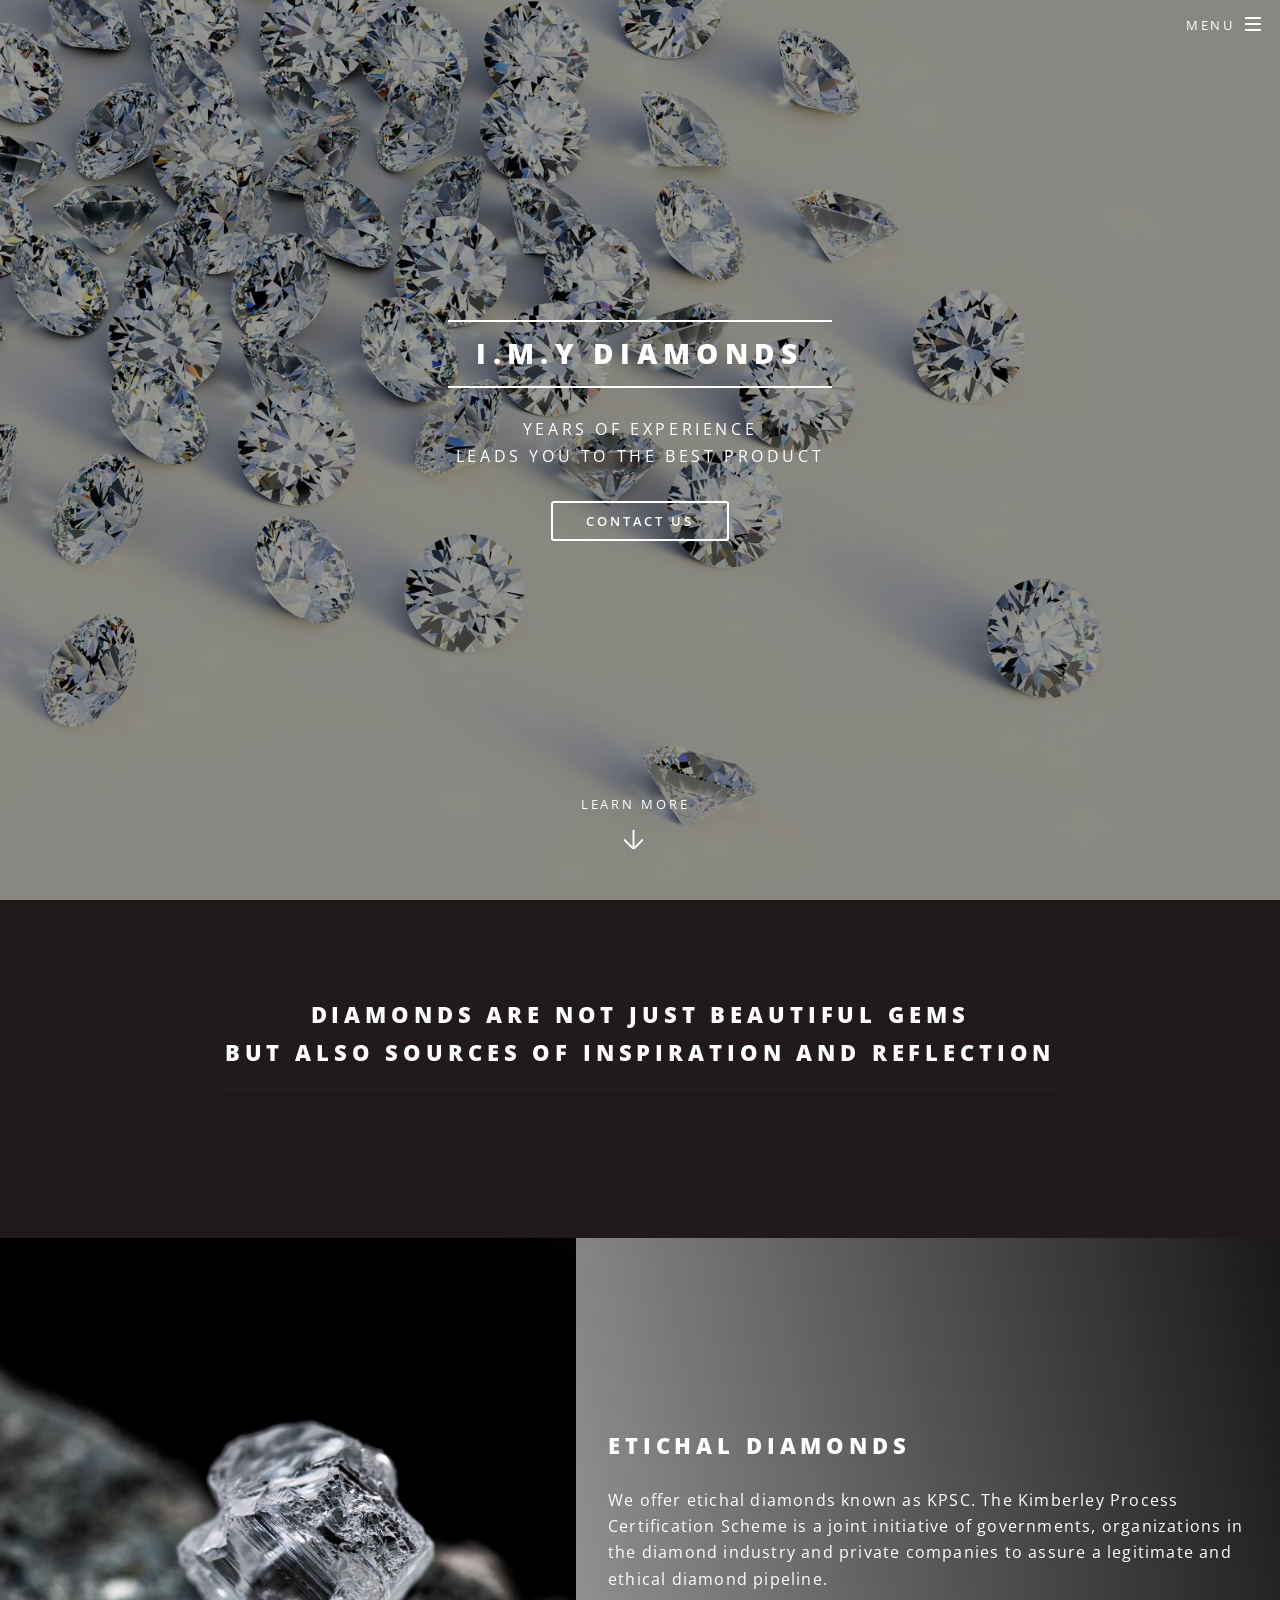
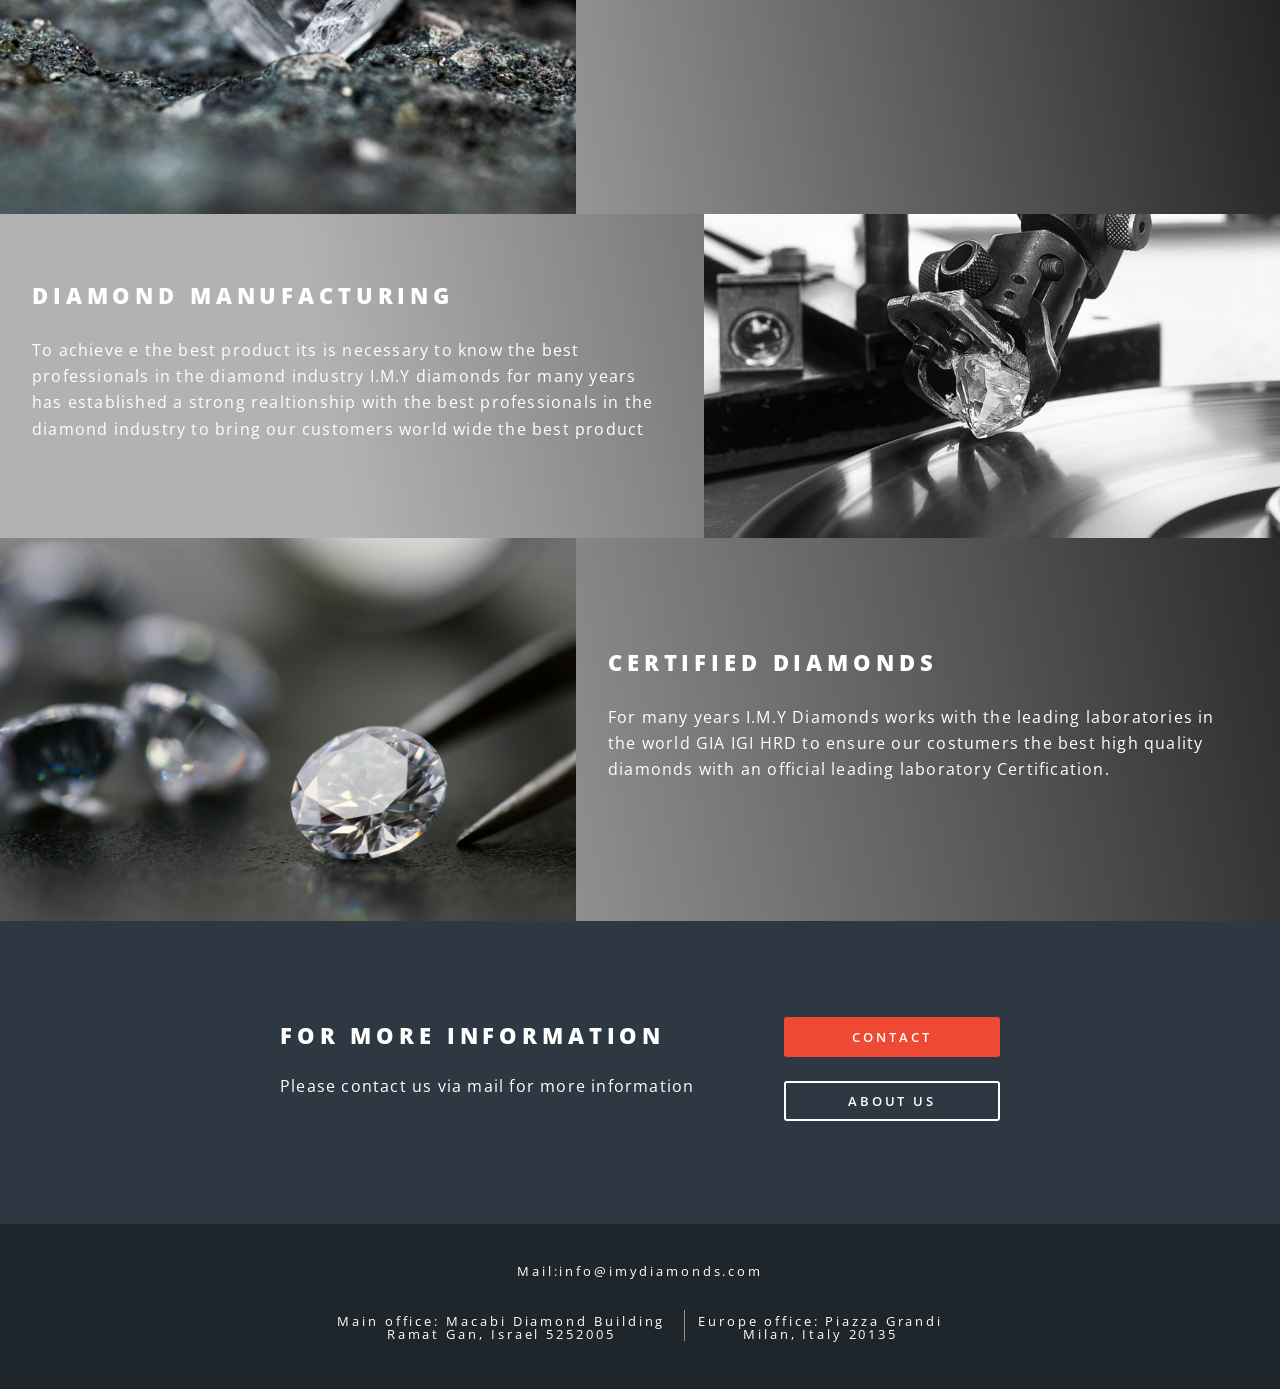
==== index.html @ 027ea35d "Initial site" ====
<!DOCTYPE HTML>
<!--
	Spectral by HTML5 UP
	html5up.net | @ajlkn
	Free for personal and commercial use under the CCA 3.0 license (html5up.net/license)
-->
<html>
	<head>
		<title>Spectral by HTML5 UP</title>
		<meta charset="utf-8" />
		<meta name="viewport" content="width=device-width, initial-scale=1, user-scalable=no" />
		<link rel="stylesheet" href="assets/css/main.css" />
		<noscript><link rel="stylesheet" href="assets/css/noscript.css" /></noscript>
	</head>
	<body class="landing is-preload">

		<!-- Page Wrapper -->
			<div id="page-wrapper">

				<!-- Header -->
					<header id="header" class="alt">
						<h1><a href="index.html"></a></h1>
						<nav id="nav">
							<ul>
								<li class="special">
									<a href="#menu" class="menuToggle"><span>Menu</span></a>
									<div id="menu">
										<ul>
											<li><a href="index.html">Home</a></li>
											<li><a href="about.html">About us</a></li>
											<li><a href="education.html">4c education</a></li>
											<li><a href="italian.html">Italian</a></li>
											<li><a href="mailto:info@imydiamonds.com">Contac Us</a></li>
											
										</ul>
									</div>
								</li>
							</ul>
						</nav>
					</header>

				<!-- Banner -->
					<section id="banner">
						<div class="inner">
							<h2>I.M.Y DIAMONDS</h2>
							<p>YEARS OF experience <br />
							LEADS YOU TO THE BEST PRODUCT<br />
							
							<ul class="actions special">
								<li><a href="mailto:info@imydiamonds.com" class="button ">CONTACT US</a></li>
							</ul>
						</div>
						<a href="#one" class="more scrolly">Learn More</a>
					</section>

				<!-- One -->
					 <section id="one" class="wrapper style1 special">
						<div class="inner">
							<header class="major">
								<h2>
									Diamonds are not just beautiful gems<br/> but also sources of inspiration and reflection</h2>
								
							</header>
							
						</div>
					</section> 

				<!-- Two -->
					<section id="two" class="wrapper alt style2">
						<section class="spotlight">
							<div class="image"><img src="images/ruogh-diamond-2.jpeg" alt="" /></div><div class="content">
								<h2>Etichal Diamonds</h2>
								
								<p>We offer etichal diamonds known as KPSC. The Kimberley Process Certification Scheme is a joint initiative of governments, organizations in the diamond industry and private companies to assure a legitimate and ethical diamond pipeline.
								</p>
							</div>
						</section>
						<section class="spotlight">
							<div class="image"><img src="images/diamond-polish-2.webp" alt="" /></div><div class="content">
								<h2>Diamond Manufacturing</h2>
								
								<p>To achieve e the best product
									its is necessary  to know the best professionals in the diamond industry 
									I.M.Y diamonds for many years has established a strong realtionship
									with the best professionals  in the diamond industry to bring our customers world wide the best product</p>
							</div>
						</section>
						<section class="spotlight">
							<div class="image"><img src="images/Diamond.jpg" alt="" /></div><div class="content">
								<h2> Certified Diamonds	</h2>
								
								<p>For many years I.M.Y Diamonds works with the leading laboratories in the world  GIA  IGI   HRD to ensure our costumers the best high quality diamonds with an official leading laboratory Certification. </p>
							</div>
						</section>
					</section>

				<!-- Three -->
					<!-- <section id="three" class="wrapper style3 special">
						<div class="inner">
							<header class="major">
								<h2>Accumsan mus tortor nunc aliquet</h2>
								<p>Aliquam ut ex ut augue consectetur interdum. Donec amet imperdiet eleifend<br />
								fringilla tincidunt. Nullam dui leo Aenean mi ligula, rhoncus ullamcorper.</p>
							</header>
							<ul class="features">
								<li class="icon fa-paper-plane">
									<h3>Arcu accumsan</h3>
									<p>Augue consectetur sed interdum imperdiet et ipsum. Mauris lorem tincidunt nullam amet leo Aenean ligula consequat consequat.</p>
								</li>
								<li class="icon solid fa-laptop">
									<h3>Ac Augue Eget</h3>
									<p>Augue consectetur sed interdum imperdiet et ipsum. Mauris lorem tincidunt nullam amet leo Aenean ligula consequat consequat.</p>
								</li>
								<li class="icon solid fa-code">
									<h3>Mus Scelerisque</h3>
									<p>Augue consectetur sed interdum imperdiet et ipsum. Mauris lorem tincidunt nullam amet leo Aenean ligula consequat consequat.</p>
								</li>
								<li class="icon solid fa-headphones-alt">
									<h3>Mauris Imperdiet</h3>
									<p>Augue consectetur sed interdum imperdiet et ipsum. Mauris lorem tincidunt nullam amet leo Aenean ligula consequat consequat.</p>
								</li>
								<li class="icon fa-heart">
									<h3>Aenean Primis</h3>
									<p>Augue consectetur sed interdum imperdiet et ipsum. Mauris lorem tincidunt nullam amet leo Aenean ligula consequat consequat.</p>
								</li>
								<li class="icon fa-flag">
									<h3>Tortor Ut</h3>
									<p>Augue consectetur sed interdum imperdiet et ipsum. Mauris lorem tincidunt nullam amet leo Aenean ligula consequat consequat.</p>
								</li>
							</ul>
						</div>
					</section>  -->

				<!-- CTA -->
					<section id="cta" class="wrapper style4">
						<div class="inner">
							<header>
								<h2>For more information</h2>
								<p>Please contact us via mail for more information</p>
							</header>
							<ul class="actions stacked">
								<li><a href="mailto:info@imydiamonds.com" class="button fit primary">CONTACT</a></li>
								<li><a href="about.html" class="button fit">about us</a></li>
							</ul>
						</div>
					</section>

				<!-- Footer -->
				<footer id="footer">
					<!-- <ul class="icons">
						<li><a href="#" class="icon brands fa-twitter"><span class="label">Twitter</span></a></li>
						<li><a href="#" class="icon brands fa-facebook-f"><span class="label">Facebook</span></a></li>
						<li><a href="#" class="icon brands fa-instagram"><span class="label">Instagram</span></a></li>
						<li><a href="#" class="icon brands fa-dribbble"><span class="label">Dribbble</span></a></li> -->
						<!-- <li style="list-style-type: none;"><a href="mailto:info@imydiamonds.com" class="icon solid fa-envelope"><span class="label">Email</span></a></li>
					</ul> -->
					<ul class="copyright" style="margin-top:2px;">
						<li style="list-style-type: none; font-size:small; color: #ffffff; text-transform: none;">Mail:info@imydiamonds.com</li>
					</ul>
					<ul class="copyright">
						<li style="list-style-type: none; font-size:small; color: #ffffff; text-transform: none;letter-spacing: 0.225em; "  >
							Main office: Macabi Diamond Building <br> Ramat Gan, Israel 5252005
						</li>

					
					
						<li style="list-style-type: none; padding-top:5px ; font-size: small;color: #ffffff; text-transform: none; " >
							Europe office: Piazza Grandi <br> Milan, Italy 20135
						</li>

						
					</ul>
				</footer>

			</div>

		<!-- Scripts -->
			<script src="assets/js/jquery.min.js"></script>
			<script src="assets/js/jquery.scrollex.min.js"></script>
			<script src="assets/js/jquery.scrolly.min.js"></script>
			<script src="assets/js/browser.min.js"></script>
			<script src="assets/js/breakpoints.min.js"></script>
			<script src="assets/js/util.js"></script>
			<script src="assets/js/main.js"></script>

	</body>
</html>
---- assets/css/main.css ----
@import url(fontawesome-all.min.css);
@import url("https://fonts.googleapis.com/css?family=Open+Sans:400,400italic,600,600italic,800,800italic");

/*
	Spectral by HTML5 UP
	html5up.net | @ajlkn
	Free for personal and commercial use under the CCA 3.0 license (html5up.net/license)
*/

html, body, div, span, applet, object,
iframe, h1, h2, h3, h4, h5, h6, p, blockquote,
pre, a, abbr, acronym, address, big, cite,
code, del, dfn, em, img, ins, kbd, q, s, samp,
small, strike, strong, sub, sup, tt, var, b,
u, i, center, dl, dt, dd, ol, ul, li, fieldset,
form, label, legend, table, caption, tbody,
tfoot, thead, tr, th, td, article, aside,
canvas, details, embed, figure, figcaption,
footer, header, hgroup, menu, nav, output, ruby,
section, summary, time, mark, audio, video {
	margin: 0;
	padding: 0;
	border: 0;
	font-size: 100%;
	font: inherit;
	vertical-align: baseline;}

article, aside, details, figcaption, figure,
footer, header, hgroup, menu, nav, section {
	display: block;}

body {
	line-height: 1;
}

ol, ul {
	list-style: none;
}

blockquote, q {
	quotes: none;
}

	blockquote:before, blockquote:after, q:before, q:after {
		content: '';
		content: none;
	}

table {
	border-collapse: collapse;
	border-spacing: 0;
}

body {
	-webkit-text-size-adjust: none;
}

mark {
	background-color: transparent;
	color: inherit;
}

input::-moz-focus-inner {
	border: 0;
	padding: 0;
}

input, select, textarea {
	-moz-appearance: none;
	-webkit-appearance: none;
	-ms-appearance: none;
	appearance: none;
}

/* Basic */

	@-ms-viewport {
		width: device-width;
	}

	html {
		box-sizing: border-box;
	}

	*, *:before, *:after {
		box-sizing: inherit;
	}

	body {
		background: #2e3842;
	}

		body.is-preload *, body.is-preload *:before, body.is-preload *:after {
			-moz-animation: none !important;
			-webkit-animation: none !important;
			-ms-animation: none !important;
			animation: none !important;
			-moz-transition: none !important;
			-webkit-transition: none !important;
			-ms-transition: none !important;
			transition: none !important;
		}

	body, input, select, textarea {
		color: #fff;
		font-family: "Open Sans", Helvetica, sans-serif;
		font-size: 15pt;
		font-weight: 400;
		letter-spacing: 0.075em;
		line-height: 1.65em;
	}

		@media screen and (max-width: 1680px) {

			body, input, select, textarea {
				font-size: 13pt;
			}

		}

		@media screen and (max-width: 1280px) {

			body, input, select, textarea {
				font-size: 12pt;
			}

		}

		@media screen and (max-width: 736px) {

			body, input, select, textarea {
				font-size: 11pt;
				letter-spacing: 0.0375em;
			}

		}

	a {
		-moz-transition: color 0.2s ease, border-bottom-color 0.2s ease;
		-webkit-transition: color 0.2s ease, border-bottom-color 0.2s ease;
		-ms-transition: color 0.2s ease, border-bottom-color 0.2s ease;
		transition: color 0.2s ease, border-bottom-color 0.2s ease;
		border-bottom: dotted 1px;
		color: inherit;
		text-decoration: none;
	}

		a:hover {
			border-bottom-color: transparent;
		}

	strong, b {
		color: #fff;
		font-weight: 600;
	}

	em, i {
		font-style: italic;
	}

	p {
		margin: 0 0 2em 0;
	}

	h1, h2, h3, h4, h5, h6 {
		color: #fff;
		font-weight: 800;
		letter-spacing: 0.225em;
		line-height: 1em;
		margin: 0 0 1em 0;
		text-transform: uppercase;
	}

		h1 a, h2 a, h3 a, h4 a, h5 a, h6 a {
			color: inherit;
			text-decoration: none;
		}

	h2 {
		font-size: 1.35em;
		line-height: 1.75em;
	}

		@media screen and (max-width: 736px) {

			h2 {
				font-size: 1.1em;
				line-height: 1.65em;
			}

		}

	h3 {
		font-size: 1.15em;
		line-height: 1.75em;
	}

		@media screen and (max-width: 736px) {

			h3 {
				font-size: 1em;
				line-height: 1.65em;
			}

		}

	h4 {
		font-size: 1em;
		line-height: 1.5em;
	}

	h5 {
		font-size: 0.8em;
		line-height: 1.5em;
	}

	h6 {
		font-size: 0.7em;
		line-height: 1.5em;
	}

	sub {
		font-size: 0.8em;
		position: relative;
		top: 0.5em;
	}

	sup {
		font-size: 0.8em;
		position: relative;
		top: -0.5em;
	}

	hr {
		border: 0;
		border-bottom: solid 2px #fff;
		margin: 3em 0;
	}

		hr
		 {
			margin: 4.5em 0;
		}

	blockquote {
		border-left: solid 4px #fff;
		font-style: italic;
		margin: 0 0 2em 0;
		padding: 0.5em 0 0.5em 2em;
	}

	code {
		background: rgba(144, 144, 144, 0.25);
		border-radius: 3px;
		font-family: "Courier New", monospace;
		font-size: 0.9em;
		letter-spacing: 0;
		margin: 0 0.25em;
		padding: 0.25em 0.65em;
	}

	pre {
		-webkit-overflow-scrolling: touch;
		font-family: "Courier New", monospace;
		font-size: 0.9em;
		margin: 0 0 2em 0;
	}

		pre code {
			display: block;
			line-height: 1.75em;
			padding: 1em 1.5em;
			overflow-x: auto;
		}

	.align-left {
		text-align: left;
	}

	.align-center {
		text-align: center;
	}

	.align-right {
		text-align: right;
	}

/* Row */

	.row {
		display: flex;
		flex-wrap: wrap;
		box-sizing: border-box;
		align-items: stretch;
	}

		.row > * {
			box-sizing: border-box;
		}

		.row.gtr-uniform > * > :last-child {
			margin-bottom: 0;
		}

		.row.aln-left {
			justify-content: flex-start;
		}

		.row.aln-center {
			justify-content: center;
		}

		.row.aln-right {
			justify-content: flex-end;
		}

		.row.aln-top {
			align-items: flex-start;
		}

		.row.aln-middle {
			align-items: center;
		}

		.row.aln-bottom {
			align-items: flex-end;
		}

		.row > .imp {
			order: -1;
		}

		.row > .col-1 {
			width: 8.33333%;
		}

		.row > .off-1 {
			margin-left: 8.33333%;
		}

		.row > .col-2 {
			width: 16.66667%;
		}

		.row > .off-2 {
			margin-left: 16.66667%;
		}

		.row > .col-3 {
			width: 25%;
		}

		.row > .off-3 {
			margin-left: 25%;
		}

		.row > .col-4 {
			width: 33.33333%;
		}

		.row > .off-4 {
			margin-left: 33.33333%;
		}

		.row > .col-5 {
			width: 41.66667%;
		}

		.row > .off-5 {
			margin-left: 41.66667%;
		}

		.row > .col-6 {
			width: 50%;
		}

		.row > .off-6 {
			margin-left: 50%;
		}

		.row > .col-7 {
			width: 58.33333%;
		}

		.row > .off-7 {
			margin-left: 58.33333%;
		}

		.row > .col-8 {
			width: 66.66667%;
		}

		.row > .off-8 {
			margin-left: 66.66667%;
		}

		.row > .col-9 {
			width: 75%;
		}

		.row > .off-9 {
			margin-left: 75%;
		}

		.row > .col-10 {
			width: 83.33333%;
		}

		.row > .off-10 {
			margin-left: 83.33333%;
		}

		.row > .col-11 {
			width: 91.66667%;
		}

		.row > .off-11 {
			margin-left: 91.66667%;
		}

		.row > .col-12 {
			width: 100%;
		}

		.row > .off-12 {
			margin-left: 100%;
		}

		.row.gtr-0 {
			margin-top: 0;
			margin-left: 0em;
		}

			.row.gtr-0 > * {
				padding: 0 0 0 0em;
			}

			.row.gtr-0.gtr-uniform {
				margin-top: 0em;
			}

				.row.gtr-0.gtr-uniform > * {
					padding-top: 0em;
				}

		.row.gtr-25 {
			margin-top: 0;
			margin-left: -0.375em;
		}

			.row.gtr-25 > * {
				padding: 0 0 0 0.375em;
			}

			.row.gtr-25.gtr-uniform {
				margin-top: -0.375em;
			}

				.row.gtr-25.gtr-uniform > * {
					padding-top: 0.375em;
				}

		.row.gtr-50 {
			margin-top: 0;
			margin-left: -0.75em;
		}

			.row.gtr-50 > * {
				padding: 0 0 0 0.75em;
			}

			.row.gtr-50.gtr-uniform {
				margin-top: -0.75em;
			}

				.row.gtr-50.gtr-uniform > * {
					padding-top: 0.75em;
				}

		.row {
			margin-top: 0;
			margin-left: -1.5em;
		}

			.row > * {
				padding: 0 0 0 1.5em;
			}

			.row.gtr-uniform {
				margin-top: -1.5em;
			}

				.row.gtr-uniform > * {
					padding-top: 1.5em;
				}

		.row.gtr-150 {
			margin-top: 0;
			margin-left: -2.25em;
		}

			.row.gtr-150 > * {
				padding: 0 0 0 2.25em;
			}

			.row.gtr-150.gtr-uniform {
				margin-top: -2.25em;
			}

				.row.gtr-150.gtr-uniform > * {
					padding-top: 2.25em;
				}

		.row.gtr-200 {
			margin-top: 0;
			margin-left: -3em;
		}

			.row.gtr-200 > * {
				padding: 0 0 0 3em;
			}

			.row.gtr-200.gtr-uniform {
				margin-top: -3em;
			}

				.row.gtr-200.gtr-uniform > * {
					padding-top: 3em;
				}

		@media screen and (max-width: 1680px) {

			.row {
				display: flex;
				flex-wrap: wrap;
				box-sizing: border-box;
				align-items: stretch;
			}

				.row > * {
					box-sizing: border-box;
				}

				.row.gtr-uniform > * > :last-child {
					margin-bottom: 0;
				}

				.row.aln-left {
					justify-content: flex-start;
				}

				.row.aln-center {
					justify-content: center;
				}

				.row.aln-right {
					justify-content: flex-end;
				}

				.row.aln-top {
					align-items: flex-start;
				}

				.row.aln-middle {
					align-items: center;
				}

				.row.aln-bottom {
					align-items: flex-end;
				}

				.row > .imp-xlarge {
					order: -1;
				}

				.row > .col-1-xlarge {
					width: 8.33333%;
				}

				.row > .off-1-xlarge {
					margin-left: 8.33333%;
				}

				.row > .col-2-xlarge {
					width: 16.66667%;
				}

				.row > .off-2-xlarge {
					margin-left: 16.66667%;
				}

				.row > .col-3-xlarge {
					width: 25%;
				}

				.row > .off-3-xlarge {
					margin-left: 25%;
				}

				.row > .col-4-xlarge {
					width: 33.33333%;
				}

				.row > .off-4-xlarge {
					margin-left: 33.33333%;
				}

				.row > .col-5-xlarge {
					width: 41.66667%;
				}

				.row > .off-5-xlarge {
					margin-left: 41.66667%;
				}

				.row > .col-6-xlarge {
					width: 50%;
				}

				.row > .off-6-xlarge {
					margin-left: 50%;
				}

				.row > .col-7-xlarge {
					width: 58.33333%;
				}

				.row > .off-7-xlarge {
					margin-left: 58.33333%;
				}

				.row > .col-8-xlarge {
					width: 66.66667%;
				}

				.row > .off-8-xlarge {
					margin-left: 66.66667%;
				}

				.row > .col-9-xlarge {
					width: 75%;
				}

				.row > .off-9-xlarge {
					margin-left: 75%;
				}

				.row > .col-10-xlarge {
					width: 83.33333%;
				}

				.row > .off-10-xlarge {
					margin-left: 83.33333%;
				}

				.row > .col-11-xlarge {
					width: 91.66667%;
				}

				.row > .off-11-xlarge {
					margin-left: 91.66667%;
				}

				.row > .col-12-xlarge {
					width: 100%;
				}

				.row > .off-12-xlarge {
					margin-left: 100%;
				}

				.row.gtr-0 {
					margin-top: 0;
					margin-left: 0em;
				}

					.row.gtr-0 > * {
						padding: 0 0 0 0em;
					}

					.row.gtr-0.gtr-uniform {
						margin-top: 0em;
					}

						.row.gtr-0.gtr-uniform > * {
							padding-top: 0em;
						}

				.row.gtr-25 {
					margin-top: 0;
					margin-left: -0.375em;
				}

					.row.gtr-25 > * {
						padding: 0 0 0 0.375em;
					}

					.row.gtr-25.gtr-uniform {
						margin-top: -0.375em;
					}

						.row.gtr-25.gtr-uniform > * {
							padding-top: 0.375em;
						}

				.row.gtr-50 {
					margin-top: 0;
					margin-left: -0.75em;
				}

					.row.gtr-50 > * {
						padding: 0 0 0 0.75em;
					}

					.row.gtr-50.gtr-uniform {
						margin-top: -0.75em;
					}

						.row.gtr-50.gtr-uniform > * {
							padding-top: 0.75em;
						}

				.row {
					margin-top: 0;
					margin-left: -1.5em;
				}

					.row > * {
						padding: 0 0 0 1.5em;
					}

					.row.gtr-uniform {
						margin-top: -1.5em;
					}

						.row.gtr-uniform > * {
							padding-top: 1.5em;
						}

				.row.gtr-150 {
					margin-top: 0;
					margin-left: -2.25em;
				}

					.row.gtr-150 > * {
						padding: 0 0 0 2.25em;
					}

					.row.gtr-150.gtr-uniform {
						margin-top: -2.25em;
					}

						.row.gtr-150.gtr-uniform > * {
							padding-top: 2.25em;
						}

				.row.gtr-200 {
					margin-top: 0;
					margin-left: -3em;
				}

					.row.gtr-200 > * {
						padding: 0 0 0 3em;
					}

					.row.gtr-200.gtr-uniform {
						margin-top: -3em;
					}

						.row.gtr-200.gtr-uniform > * {
							padding-top: 3em;
						}

		}

		@media screen and (max-width: 1280px) {

			.row {
				display: flex;
				flex-wrap: wrap;
				box-sizing: border-box;
				align-items: stretch;
			}

				.row > * {
					box-sizing: border-box;
				}

				.row.gtr-uniform > * > :last-child {
					margin-bottom: 0;
				}

				.row.aln-left {
					justify-content: flex-start;
				}

				.row.aln-center {
					justify-content: center;
				}

				.row.aln-right {
					justify-content: flex-end;
				}

				.row.aln-top {
					align-items: flex-start;
				}

				.row.aln-middle {
					align-items: center;
				}

				.row.aln-bottom {
					align-items: flex-end;
				}

				.row > .imp-large {
					order: -1;
				}

				.row > .col-1-large {
					width: 8.33333%;
				}

				.row > .off-1-large {
					margin-left: 8.33333%;
				}

				.row > .col-2-large {
					width: 16.66667%;
				}

				.row > .off-2-large {
					margin-left: 16.66667%;
				}

				.row > .col-3-large {
					width: 25%;
				}

				.row > .off-3-large {
					margin-left: 25%;
				}

				.row > .col-4-large {
					width: 33.33333%;
				}

				.row > .off-4-large {
					margin-left: 33.33333%;
				}

				.row > .col-5-large {
					width: 41.66667%;
				}

				.row > .off-5-large {
					margin-left: 41.66667%;
				}

				.row > .col-6-large {
					width: 50%;
				}

				.row > .off-6-large {
					margin-left: 50%;
				}

				.row > .col-7-large {
					width: 58.33333%;
				}

				.row > .off-7-large {
					margin-left: 58.33333%;
				}

				.row > .col-8-large {
					width: 66.66667%;
				}

				.row > .off-8-large {
					margin-left: 66.66667%;
				}

				.row > .col-9-large {
					width: 75%;
				}

				.row > .off-9-large {
					margin-left: 75%;
				}

				.row > .col-10-large {
					width: 83.33333%;
				}

				.row > .off-10-large {
					margin-left: 83.33333%;
				}

				.row > .col-11-large {
					width: 91.66667%;
				}

				.row > .off-11-large {
					margin-left: 91.66667%;
				}

				.row > .col-12-large {
					width: 100%;
				}

				.row > .off-12-large {
					margin-left: 100%;
				}

				.row.gtr-0 {
					margin-top: 0;
					margin-left: 0em;
				}

					.row.gtr-0 > * {
						padding: 0 0 0 0em;
					}

					.row.gtr-0.gtr-uniform {
						margin-top: 0em;
					}

						.row.gtr-0.gtr-uniform > * {
							padding-top: 0em;
						}

				.row.gtr-25 {
					margin-top: 0;
					margin-left: -0.375em;
				}

					.row.gtr-25 > * {
						padding: 0 0 0 0.375em;
					}

					.row.gtr-25.gtr-uniform {
						margin-top: -0.375em;
					}

						.row.gtr-25.gtr-uniform > * {
							padding-top: 0.375em;
						}

				.row.gtr-50 {
					margin-top: 0;
					margin-left: -0.75em;
				}

					.row.gtr-50 > * {
						padding: 0 0 0 0.75em;
					}

					.row.gtr-50.gtr-uniform {
						margin-top: -0.75em;
					}

						.row.gtr-50.gtr-uniform > * {
							padding-top: 0.75em;
						}

				.row {
					margin-top: 0;
					margin-left: -1.5em;
				}

					.row > * {
						padding: 0 0 0 1.5em;
					}

					.row.gtr-uniform {
						margin-top: -1.5em;
					}

						.row.gtr-uniform > * {
							padding-top: 1.5em;
						}

				.row.gtr-150 {
					margin-top: 0;
					margin-left: -2.25em;
				}

					.row.gtr-150 > * {
						padding: 0 0 0 2.25em;
					}

					.row.gtr-150.gtr-uniform {
						margin-top: -2.25em;
					}

						.row.gtr-150.gtr-uniform > * {
							padding-top: 2.25em;
						}

				.row.gtr-200 {
					margin-top: 0;
					margin-left: -3em;
				}

					.row.gtr-200 > * {
						padding: 0 0 0 3em;
					}

					.row.gtr-200.gtr-uniform {
						margin-top: -3em;
					}

						.row.gtr-200.gtr-uniform > * {
							padding-top: 3em;
						}

		}

		@media screen and (max-width: 980px) {

			.row {
				display: flex;
				flex-wrap: wrap;
				box-sizing: border-box;
				align-items: stretch;
			}

				.row > * {
					box-sizing: border-box;
				}

				.row.gtr-uniform > * > :last-child {
					margin-bottom: 0;
				}

				.row.aln-left {
					justify-content: flex-start;
				}

				.row.aln-center {
					justify-content: center;
				}

				.row.aln-right {
					justify-content: flex-end;
				}

				.row.aln-top {
					align-items: flex-start;
				}

				.row.aln-middle {
					align-items: center;
				}

				.row.aln-bottom {
					align-items: flex-end;
				}

				.row > .imp-medium {
					order: -1;
				}

				.row > .col-1-medium {
					width: 8.33333%;
				}

				.row > .off-1-medium {
					margin-left: 8.33333%;
				}

				.row > .col-2-medium {
					width: 16.66667%;
				}

				.row > .off-2-medium {
					margin-left: 16.66667%;
				}

				.row > .col-3-medium {
					width: 25%;
				}

				.row > .off-3-medium {
					margin-left: 25%;
				}

				.row > .col-4-medium {
					width: 33.33333%;
				}

				.row > .off-4-medium {
					margin-left: 33.33333%;
				}

				.row > .col-5-medium {
					width: 41.66667%;
				}

				.row > .off-5-medium {
					margin-left: 41.66667%;
				}

				.row > .col-6-medium {
					width: 50%;
				}

				.row > .off-6-medium {
					margin-left: 50%;
				}

				.row > .col-7-medium {
					width: 58.33333%;
				}

				.row > .off-7-medium {
					margin-left: 58.33333%;
				}

				.row > .col-8-medium {
					width: 66.66667%;
				}

				.row > .off-8-medium {
					margin-left: 66.66667%;
				}

				.row > .col-9-medium {
					width: 75%;
				}

				.row > .off-9-medium {
					margin-left: 75%;
				}

				.row > .col-10-medium {
					width: 83.33333%;
				}

				.row > .off-10-medium {
					margin-left: 83.33333%;
				}

				.row > .col-11-medium {
					width: 91.66667%;
				}

				.row > .off-11-medium {
					margin-left: 91.66667%;
				}

				.row > .col-12-medium {
					width: 100%;
				}

				.row > .off-12-medium {
					margin-left: 100%;
				}

				.row.gtr-0 {
					margin-top: 0;
					margin-left: 0em;
				}

					.row.gtr-0 > * {
						padding: 0 0 0 0em;
					}

					.row.gtr-0.gtr-uniform {
						margin-top: 0em;
					}

						.row.gtr-0.gtr-uniform > * {
							padding-top: 0em;
						}

				.row.gtr-25 {
					margin-top: 0;
					margin-left: -0.375em;
				}

					.row.gtr-25 > * {
						padding: 0 0 0 0.375em;
					}

					.row.gtr-25.gtr-uniform {
						margin-top: -0.375em;
					}

						.row.gtr-25.gtr-uniform > * {
							padding-top: 0.375em;
						}

				.row.gtr-50 {
					margin-top: 0;
					margin-left: -0.75em;
				}

					.row.gtr-50 > * {
						padding: 0 0 0 0.75em;
					}

					.row.gtr-50.gtr-uniform {
						margin-top: -0.75em;
					}

						.row.gtr-50.gtr-uniform > * {
							padding-top: 0.75em;
						}

				.row {
					margin-top: 0;
					margin-left: -1.5em;
				}

					.row > * {
						padding: 0 0 0 1.5em;
					}

					.row.gtr-uniform {
						margin-top: -1.5em;
					}

						.row.gtr-uniform > * {
							padding-top: 1.5em;
						}

				.row.gtr-150 {
					margin-top: 0;
					margin-left: -2.25em;
				}

					.row.gtr-150 > * {
						padding: 0 0 0 2.25em;
					}

					.row.gtr-150.gtr-uniform {
						margin-top: -2.25em;
					}

						.row.gtr-150.gtr-uniform > * {
							padding-top: 2.25em;
						}

				.row.gtr-200 {
					margin-top: 0;
					margin-left: -3em;
				}

					.row.gtr-200 > * {
						padding: 0 0 0 3em;
					}

					.row.gtr-200.gtr-uniform {
						margin-top: -3em;
					}

						.row.gtr-200.gtr-uniform > * {
							padding-top: 3em;
						}

		}

		@media screen and (max-width: 736px) {

			.row {
				display: flex;
				flex-wrap: wrap;
				box-sizing: border-box;
				align-items: stretch;
			}

				.row > * {
					box-sizing: border-box;
				}

				.row.gtr-uniform > * > :last-child {
					margin-bottom: 0;
				}

				.row.aln-left {
					justify-content: flex-start;
				}

				.row.aln-center {
					justify-content: center;
				}

				.row.aln-right {
					justify-content: flex-end;
				}

				.row.aln-top {
					align-items: flex-start;
				}

				.row.aln-middle {
					align-items: center;
				}

				.row.aln-bottom {
					align-items: flex-end;
				}

				.row > .imp-small {
					order: -1;
				}

				.row > .col-1-small {
					width: 8.33333%;
				}

				.row > .off-1-small {
					margin-left: 8.33333%;
				}

				.row > .col-2-small {
					width: 16.66667%;
				}

				.row > .off-2-small {
					margin-left: 16.66667%;
				}

				.row > .col-3-small {
					width: 25%;
				}

				.row > .off-3-small {
					margin-left: 25%;
				}

				.row > .col-4-small {
					width: 33.33333%;
				}

				.row > .off-4-small {
					margin-left: 33.33333%;
				}

				.row > .col-5-small {
					width: 41.66667%;
				}

				.row > .off-5-small {
					margin-left: 41.66667%;
				}

				.row > .col-6-small {
					width: 50%;
				}

				.row > .off-6-small {
					margin-left: 50%;
				}

				.row > .col-7-small {
					width: 58.33333%;
				}

				.row > .off-7-small {
					margin-left: 58.33333%;
				}

				.row > .col-8-small {
					width: 66.66667%;
				}

				.row > .off-8-small {
					margin-left: 66.66667%;
				}

				.row > .col-9-small {
					width: 75%;
				}

				.row > .off-9-small {
					margin-left: 75%;
				}

				.row > .col-10-small {
					width: 83.33333%;
				}

				.row > .off-10-small {
					margin-left: 83.33333%;
				}

				.row > .col-11-small {
					width: 91.66667%;
				}

				.row > .off-11-small {
					margin-left: 91.66667%;
				}

				.row > .col-12-small {
					width: 100%;
				}

				.row > .off-12-small {
					margin-left: 100%;
				}

				.row.gtr-0 {
					margin-top: 0;
					margin-left: 0em;
				}

					.row.gtr-0 > * {
						padding: 0 0 0 0em;
					}

					.row.gtr-0.gtr-uniform {
						margin-top: 0em;
					}

						.row.gtr-0.gtr-uniform > * {
							padding-top: 0em;
						}

				.row.gtr-25 {
					margin-top: 0;
					margin-left: -0.375em;
				}

					.row.gtr-25 > * {
						padding: 0 0 0 0.375em;
					}

					.row.gtr-25.gtr-uniform {
						margin-top: -0.375em;
					}

						.row.gtr-25.gtr-uniform > * {
							padding-top: 0.375em;
						}

				.row.gtr-50 {
					margin-top: 0;
					margin-left: -0.75em;
				}

					.row.gtr-50 > * {
						padding: 0 0 0 0.75em;
					}

					.row.gtr-50.gtr-uniform {
						margin-top: -0.75em;
					}

						.row.gtr-50.gtr-uniform > * {
							padding-top: 0.75em;
						}

				.row {
					margin-top: 0;
					margin-left: -1.5em;
				}

					.row > * {
						padding: 0 0 0 1.5em;
					}

					.row.gtr-uniform {
						margin-top: -1.5em;
					}

						.row.gtr-uniform > * {
							padding-top: 1.5em;
						}

				.row.gtr-150 {
					margin-top: 0;
					margin-left: -2.25em;
				}

					.row.gtr-150 > * {
						padding: 0 0 0 2.25em;
					}

					.row.gtr-150.gtr-uniform {
						margin-top: -2.25em;
					}

						.row.gtr-150.gtr-uniform > * {
							padding-top: 2.25em;
						}

				.row.gtr-200 {
					margin-top: 0;
					margin-left: -3em;
				}

					.row.gtr-200 > * {
						padding: 0 0 0 3em;
					}

					.row.gtr-200.gtr-uniform {
						margin-top: -3em;
					}

						.row.gtr-200.gtr-uniform > * {
							padding-top: 3em;
						}

		}

		@media screen and (max-width: 480px) {

			.row {
				display: flex;
				flex-wrap: wrap;
				box-sizing: border-box;
				align-items: stretch;
			}

				.row > * {
					box-sizing: border-box;
				}

				.row.gtr-uniform > * > :last-child {
					margin-bottom: 0;
				}

				.row.aln-left {
					justify-content: flex-start;
				}

				.row.aln-center {
					justify-content: center;
				}

				.row.aln-right {
					justify-content: flex-end;
				}

				.row.aln-top {
					align-items: flex-start;
				}

				.row.aln-middle {
					align-items: center;
				}

				.row.aln-bottom {
					align-items: flex-end;
				}

				.row > .imp-xsmall {
					order: -1;
				}

				.row > .col-1-xsmall {
					width: 8.33333%;
				}

				.row > .off-1-xsmall {
					margin-left: 8.33333%;
				}

				.row > .col-2-xsmall {
					width: 16.66667%;
				}

				.row > .off-2-xsmall {
					margin-left: 16.66667%;
				}

				.row > .col-3-xsmall {
					width: 25%;
				}

				.row > .off-3-xsmall {
					margin-left: 25%;
				}

				.row > .col-4-xsmall {
					width: 33.33333%;
				}

				.row > .off-4-xsmall {
					margin-left: 33.33333%;
				}

				.row > .col-5-xsmall {
					width: 41.66667%;
				}

				.row > .off-5-xsmall {
					margin-left: 41.66667%;
				}

				.row > .col-6-xsmall {
					width: 50%;
				}

				.row > .off-6-xsmall {
					margin-left: 50%;
				}

				.row > .col-7-xsmall {
					width: 58.33333%;
				}

				.row > .off-7-xsmall {
					margin-left: 58.33333%;
				}

				.row > .col-8-xsmall {
					width: 66.66667%;
				}

				.row > .off-8-xsmall {
					margin-left: 66.66667%;
				}

				.row > .col-9-xsmall {
					width: 75%;
				}

				.row > .off-9-xsmall {
					margin-left: 75%;
				}

				.row > .col-10-xsmall {
					width: 83.33333%;
				}

				.row > .off-10-xsmall {
					margin-left: 83.33333%;
				}

				.row > .col-11-xsmall {
					width: 91.66667%;
				}

				.row > .off-11-xsmall {
					margin-left: 91.66667%;
				}

				.row > .col-12-xsmall {
					width: 100%;
				}

				.row > .off-12-xsmall {
					margin-left: 100%;
				}

				.row.gtr-0 {
					margin-top: 0;
					margin-left: 0em;
				}

					.row.gtr-0 > * {
						padding: 0 0 0 0em;
					}

					.row.gtr-0.gtr-uniform {
						margin-top: 0em;
					}

						.row.gtr-0.gtr-uniform > * {
							padding-top: 0em;
						}

				.row.gtr-25 {
					margin-top: 0;
					margin-left: -0.375em;
				}

					.row.gtr-25 > * {
						padding: 0 0 0 0.375em;
					}

					.row.gtr-25.gtr-uniform {
						margin-top: -0.375em;
					}

						.row.gtr-25.gtr-uniform > * {
							padding-top: 0.375em;
						}

				.row.gtr-50 {
					margin-top: 0;
					margin-left: -0.75em;
				}

					.row.gtr-50 > * {
						padding: 0 0 0 0.75em;
					}

					.row.gtr-50.gtr-uniform {
						margin-top: -0.75em;
					}

						.row.gtr-50.gtr-uniform > * {
							padding-top: 0.75em;
						}

				.row {
					margin-top: 0;
					margin-left: -1.5em;
				}

					.row > * {
						padding: 0 0 0 1.5em;
					}

					.row.gtr-uniform {
						margin-top: -1.5em;
					}

						.row.gtr-uniform > * {
							padding-top: 1.5em;
						}

				.row.gtr-150 {
					margin-top: 0;
					margin-left: -2.25em;
				}

					.row.gtr-150 > * {
						padding: 0 0 0 2.25em;
					}

					.row.gtr-150.gtr-uniform {
						margin-top: -2.25em;
					}

						.row.gtr-150.gtr-uniform > * {
							padding-top: 2.25em;
						}

				.row.gtr-200 {
					margin-top: 0;
					margin-left: -3em;
				}

					.row.gtr-200 > * {
						padding: 0 0 0 3em;
					}

					.row.gtr-200.gtr-uniform {
						margin-top: -3em;
					}

						.row.gtr-200.gtr-uniform > * {
							padding-top: 3em;
						}

		}

/* Section/Article */

	section.special, article.special {
		text-align: center;
	}

	header p {
		color: rgba(255, 255, 255, 0.5);
		position: relative;
		top: -0.25em;
	}

	header h3 + p {
		font-size: 1.1em;
	}

	header h4 + p,
	header h5 + p,
	header h6 + p {
		font-size: 0.9em;
	}

	header.major {
		margin: 0 0 3.5em 0;
	}

		header.major h2, header.major h3, header.major h4, header.major h5, header.major h6 {
			border-bottom: solid 2px #fff;
			display: inline-block;
			padding-bottom: 1em;
			position: relative;
		}

			header.major h2:after, header.major h3:after, header.major h4:after, header.major h5:after, header.major h6:after {
				content: '';
				display: block;
				height: 1px;
			}

		header.major p {
			color: #fff;
			top: 0;
		}

		@media screen and (max-width: 736px) {

			header.major {
				margin: 0 0 2em 0;
			}

		}

	@media screen and (max-width: 980px) {

		header br {
			display: none;
		}

	}

/* Form */

	form {
		margin: 0 0 2em 0;
	}

	label {
		color: #fff;
		display: block;
		font-size: 0.9em;
		font-weight: 600;
		margin: 0 0 1em 0;
	}

	input[type="text"],
	input[type="password"],
	input[type="email"],
	select,
	textarea {
		-moz-appearance: none;
		-webkit-appearance: none;
		-ms-appearance: none;
		appearance: none;
		background-color: rgba(144, 144, 144, 0.25);
		border-radius: 3px;
		border: none;
		color: inherit;
		display: block;
		outline: 0;
		padding: 0 1em;
		text-decoration: none;
		width: 100%;
	}

		input[type="text"]:invalid,
		input[type="password"]:invalid,
		input[type="email"]:invalid,
		select:invalid,
		textarea:invalid {
			box-shadow: none;
		}

		input[type="text"]:focus,
		input[type="password"]:focus,
		input[type="email"]:focus,
		select:focus,
		textarea:focus {
			box-shadow: 0 0 0 2px #21b2a6;
		}

	select {
		background-size: 1.25em;
		background-repeat: no-repeat;
		background-position: calc(100% - 1em) center;
		height: 2.75em;
		padding-right: 2.75em;
		text-overflow: ellipsis;
	}

		select:focus::-ms-value {
			background-color: transparent;
		}

		select::-ms-expand {
			display: none;
		}

	input[type="text"],
	input[type="password"],
	input[type="email"],
	select {
		height: 2.75em;
	}

	textarea {
		padding: 0.75em 1em;
	}

	input[type="checkbox"],
	input[type="radio"] {
		-moz-appearance: none;
		-webkit-appearance: none;
		-ms-appearance: none;
		appearance: none;
		display: block;
		float: left;
		margin-right: -2em;
		opacity: 0;
		width: 1em;
		z-index: -1;
	}

		input[type="checkbox"] + label,
		input[type="radio"] + label {
			text-decoration: none;
			color: #fff;
			cursor: pointer;
			display: inline-block;
			font-size: 1em;
			font-weight: 400;
			padding-left: 2.4em;
			padding-right: 0.75em;
			position: relative;
		}

			input[type="checkbox"] + label:before,
			input[type="radio"] + label:before {
				-moz-osx-font-smoothing: grayscale;
				-webkit-font-smoothing: antialiased;
				display: inline-block;
				font-style: normal;
				font-variant: normal;
				text-rendering: auto;
				line-height: 1;
				text-transform: none !important;
				font-family: 'Font Awesome 5 Free';
				font-weight: 900;
			}

			input[type="checkbox"] + label:before,
			input[type="radio"] + label:before {
				background: rgba(144, 144, 144, 0.25);
				border-radius: 3px;
				content: '';
				display: inline-block;
				font-size: 0.8em;
				height: 2.0625em;
				left: 0;
				line-height: 2.0625em;
				position: absolute;
				text-align: center;
				top: 0;
				width: 2.0625em;
			}

		input[type="checkbox"]:checked + label:before,
		input[type="radio"]:checked + label:before {
			background: #2e3842;
			color: #fff;
			content: '\f00c';
		}

		input[type="checkbox"]:focus + label:before,
		input[type="radio"]:focus + label:before {
			box-shadow: 0 0 0 2px #21b2a6;
		}

	input[type="checkbox"] + label:before {
		border-radius: 3px;
	}

	input[type="radio"] + label:before {
		border-radius: 100%;
	}

	::-webkit-input-placeholder {
		color: rgba(255, 255, 255, 0.5) !important;
		opacity: 1.0;
	}

	:-moz-placeholder {
		color: rgba(255, 255, 255, 0.5) !important;
		opacity: 1.0;
	}

	::-moz-placeholder {
		color: rgba(255, 255, 255, 0.5) !important;
		opacity: 1.0;
	}

	:-ms-input-placeholder {
		color: rgba(255, 255, 255, 0.5) !important;
		opacity: 1.0;
	}

/* Box */

	.box {
		border-radius: 3px;
		border: solid 2px #fff;
		margin-bottom: 2em;
		padding: 1.5em;
	}

		.box > :last-child,
		.box > :last-child > :last-child,
		.box > :last-child > :last-child > :last-child {
			margin-bottom: 0;
		}

		.box.alt {
			border: 0;
			border-radius: 0;
			padding: 0;
		}

/* Icon */

	.icon {
		text-decoration: none;
		border-bottom: none;
		position: relative;
	}

		.icon:before {
			-moz-osx-font-smoothing: grayscale;
			-webkit-font-smoothing: antialiased;
			display: inline-block;
			font-style: normal;
			font-variant: normal;
			text-rendering: auto;
			line-height: 1;
			text-transform: none !important;
			font-family: 'Font Awesome 5 Free';
			font-weight: 400;
		}

		.icon > .label {
			display: none;
		}

		.icon:before {
			line-height: inherit;
		}

		.icon.solid:before {
			font-weight: 900;
		}

		.icon.brands:before {
			font-family: 'Font Awesome 5 Brands';
		}

		.icon.major {
			-moz-transform: rotate(-45deg);
			-webkit-transform: rotate(-45deg);
			-ms-transform: rotate(-45deg);
			transform: rotate(-45deg);
			border-radius: 3px;
			border: solid 2px #fff;
			display: inline-block;
			font-size: 1.35em;
			height: calc(3em + 2px);
			line-height: 3em;
			text-align: center;
			width: calc(3em + 2px);
		}

			.icon.major:before {
				-moz-transform: rotate(45deg);
				-webkit-transform: rotate(45deg);
				-ms-transform: rotate(45deg);
				transform: rotate(45deg);
				display: inline-block;
				font-size: 1.5em;
			}

			@media screen and (max-width: 736px) {

				.icon.major {
					font-size: 1em;
				}

			}

		.icon.style1 {
			color: #00ffcc;
		}

		.icon.style2 {
			color: #00f0ff;
		}

		.icon.style3 {
			color: #76ddff;
		}

/* Image */

	.image {
		border-radius: 3px;
		border: 0;
		display: inline-block;
		position: relative;
	}

		.image img {
			border-radius: 3px;
			display: block;
		}

		.image.left {
			float: left;
			margin: 0 2em 2em 0;
			top: 0.25em;
		}

		.image.right {
			float: right;
			margin: 0 0 2em 2em;
			top: 0.25em;
		}

		.image.left, .image.right {
			max-width: 40%;
		}

			.image.left img, .image.right img {
				width: 100%;
			}

		.image.fit {
			display: block;
			margin: 0 0 2em 0;
			width: 100%;
		}

			.image.fit img {
				width: 100%;
			}

/* List */

	ol {
		list-style: decimal;
		margin: 0 0 2em 0;
		padding-left: 1.25em;
	}

		ol li {
			padding-left: 0.25em;
		}

	ul {
		list-style: disc;
		margin: 0 0 2em 0;
		padding-left: 1em;
	}

		ul li {
			padding-left: 0.5em;
		}

		ul.alt {
			list-style: none;
			padding-left: 0;
		}

			ul.alt li {
				border-top: solid 1px #fff;
				padding: 0.5em 0;
			}

				ul.alt li:first-child {
					border-top: 0;
					padding-top: 0;
				}

	dl {
		margin: 0 0 2em 0;
	}

/* Actions */

	ul.actions {
		display: -moz-flex;
		display: -webkit-flex;
		display: -ms-flex;
		display: flex;
		cursor: default;
		list-style: none;
		margin-left: -1em;
		padding-left: 0;
	}

		ul.actions li {
			padding: 0 0 0 1em;
			vertical-align: middle;
		}

		ul.actions.special {
			-moz-justify-content: center;
			-webkit-justify-content: center;
			-ms-justify-content: center;
			justify-content: center;
			width: 100%;
			margin-left: 0;
		}

			ul.actions.special li:first-child {
				padding-left: 0;
			}

		ul.actions.stacked {
			-moz-flex-direction: column;
			-webkit-flex-direction: column;
			-ms-flex-direction: column;
			flex-direction: column;
			margin-left: 0;
		}

			ul.actions.stacked li {
				padding: 1em 0 0 0;
			}

				ul.actions.stacked li:first-child {
					padding-top: 0;
				}

		ul.actions.fit {
			width: calc(100% + 1em);
		}

			ul.actions.fit li {
				-moz-flex-grow: 1;
				-webkit-flex-grow: 1;
				-ms-flex-grow: 1;
				flex-grow: 1;
				-moz-flex-shrink: 1;
				-webkit-flex-shrink: 1;
				-ms-flex-shrink: 1;
				flex-shrink: 1;
				width: 100%;
			}

				ul.actions.fit li > * {
					width: 100%;
				}

			ul.actions.fit.stacked {
				width: 100%;
			}

		@media screen and (max-width: 480px) {

			ul.actions:not(.fixed) {
				-moz-flex-direction: column;
				-webkit-flex-direction: column;
				-ms-flex-direction: column;
				flex-direction: column;
				margin-left: 0;
				width: 100% !important;
			}

				ul.actions:not(.fixed) li {
					-moz-flex-grow: 1;
					-webkit-flex-grow: 1;
					-ms-flex-grow: 1;
					flex-grow: 1;
					-moz-flex-shrink: 1;
					-webkit-flex-shrink: 1;
					-ms-flex-shrink: 1;
					flex-shrink: 1;
					padding: 1em 0 0 0;
					text-align: center;
					width: 100%;
				}

					ul.actions:not(.fixed) li > * {
						width: 100%;
					}

					ul.actions:not(.fixed) li:first-child {
						padding-top: 0;
					}

					ul.actions:not(.fixed) li input[type="submit"],
					ul.actions:not(.fixed) li input[type="reset"],
					ul.actions:not(.fixed) li input[type="button"],
					ul.actions:not(.fixed) li button,
					ul.actions:not(.fixed) li .button {
						width: 100%;
					}

						ul.actions:not(.fixed) li input[type="submit"].icon:before,
						ul.actions:not(.fixed) li input[type="reset"].icon:before,
						ul.actions:not(.fixed) li input[type="button"].icon:before,
						ul.actions:not(.fixed) li button.icon:before,
						ul.actions:not(.fixed) li .button.icon:before {
							margin-left: -0.5em;
						}

		}

/* Icons */

	ul.icons {
		cursor: default;
		list-style: none;
		padding-left: 0;
	}

		ul.icons li {
			display: inline-block;
			padding: 0 1em 0 0;
		}

			ul.icons li:last-child {
				padding-right: 0 !important;
			}

		ul.icons.major {
			padding: 1em 0;
		}

			ul.icons.major li {
				padding-right: 3.5em;
			}

				@media screen and (max-width: 736px) {

					ul.icons.major li {
						padding: 0 1em !important;
					}

				}

/* Table */

	.table-wrapper {
		-webkit-overflow-scrolling: touch;
		overflow-x: auto;
	}

	table {
		margin: 0 0 2em 0;
		width: 100%;
	}

		table tbody tr {
			border: solid 1px #fff;
			border-left: 0;
			border-right: 0;
		}

			table tbody tr:nth-child(2n + 1) {
				background-color: rgba(144, 144, 144, 0.25);
			}

		table td {
			padding: 0.75em 0.75em;
		}

		table th {
			color: #fff;
			font-size: 0.9em;
			font-weight: 600;
			padding: 0 0.75em 0.75em 0.75em;
			text-align: left;
		}

		table thead {
			border-bottom: solid 2px #fff;
		}

		table tfoot {
			border-top: solid 2px #fff;
		}

		table.alt {
			border-collapse: separate;
		}

			table.alt tbody tr td {
				border: solid 1px #fff;
				border-left-width: 0;
				border-top-width: 0;
			}

				table.alt tbody tr td:first-child {
					border-left-width: 1px;
				}

			table.alt tbody tr:first-child td {
				border-top-width: 1px;
			}

			table.alt thead {
				border-bottom: 0;
			}

			table.alt tfoot {
				border-top: 0;
			}

/* Button */

	input[type="submit"],
	input[type="reset"],
	input[type="button"],
	button,
	.button {
		-moz-appearance: none;
		-webkit-appearance: none;
		-ms-appearance: none;
		appearance: none;
		-moz-transition: background-color 0.2s ease-in-out, color 0.2s ease-in-out;
		-webkit-transition: background-color 0.2s ease-in-out, color 0.2s ease-in-out;
		-ms-transition: background-color 0.2s ease-in-out, color 0.2s ease-in-out;
		transition: background-color 0.2s ease-in-out, color 0.2s ease-in-out;
		background-color: transparent;
		border-radius: 3px;
		border: 0;
		box-shadow: inset 0 0 0 2px #fff;
		color: #fff;
		cursor: pointer;
		display: inline-block;
		font-size: 0.8em;
		font-weight: 600;
		height: 3.125em;
		letter-spacing: 0.225em;
		line-height: 3.125em;
		max-width: 30em;
		padding: 0 2.75em;
		text-align: center;
		text-decoration: none;
		text-transform: uppercase;
		white-space: nowrap;
		overflow: hidden;
		text-overflow: ellipsis;
	}

		input[type="submit"]:hover,
		input[type="reset"]:hover,
		input[type="button"]:hover,
		button:hover,
		.button:hover {
			background-color: rgba(231, 9, 9, 0.25);
		}

		input[type="submit"]:active,
		input[type="reset"]:active,
		input[type="button"]:active,
		button:active,
		.button:active {
			background-color: rgba(144, 144, 144, 0.5);
		}

		input[type="submit"].icon:before,
		input[type="reset"].icon:before,
		input[type="button"].icon:before,
		button.icon:before,
		.button.icon:before {
			margin-right: 0.5em;
		}

		input[type="submit"].fit,
		input[type="reset"].fit,
		input[type="button"].fit,
		button.fit,
		.button.fit {
			width: 100%;
		}

		input[type="submit"].small,
		input[type="reset"].small,
		input[type="button"].small,
		button.small,
		.button.small {
			font-size: 0.8em;
		}

		input[type="submit"].large,
		input[type="reset"].large,
		input[type="button"].large,
		button.large,
		.button.large {
			font-size: 1.35em;
		}

		input[type="submit"].primary,
		input[type="reset"].primary,
		input[type="button"].primary,
		button.primary,
		.button.primary {
			background-color: #ed4933;
			box-shadow: none !important;
			color: #ffffff !important;
		}

			input[type="submit"].primary:hover,
			input[type="reset"].primary:hover,
			input[type="button"].primary:hover,
			button.primary:hover,
			.button.primary:hover {
				background-color: #ef5e4a !important;
			}

			input[type="submit"].primary:active,
			input[type="reset"].primary:active,
			input[type="button"].primary:active,
			button.primary:active,
			.button.primary:active {
				background-color: #eb341c !important;
			}

		input[type="submit"].disabled, input[type="submit"]:disabled,
		input[type="reset"].disabled,
		input[type="reset"]:disabled,
		input[type="button"].disabled,
		input[type="button"]:disabled,
		button.disabled,
		button:disabled,
		.button.disabled,
		.button:disabled {
			pointer-events: none;
			opacity: 0.25;
		}

		@media screen and (max-width: 736px) {

			input[type="submit"],
			input[type="reset"],
			input[type="button"],
			button,
			.button {
				height: 3.75em;
				line-height: 3.75em;
			}

		}

/* Features */

	.features {
		display: -moz-flex;
		display: -webkit-flex;
		display: -ms-flex;
		display: flex;
		-moz-flex-wrap: wrap;
		-webkit-flex-wrap: wrap;
		-ms-flex-wrap: wrap;
		flex-wrap: wrap;
		-moz-justify-content: center;
		-webkit-justify-content: center;
		-ms-justify-content: center;
		justify-content: center;
		list-style: none;
		padding: 0;
		width: 100%;
	}

		.features li {
			padding: 4em 4em 2em 6em ;
			display: block;
			position: relative;
			text-align: left;
			width: 50%;
		}

			.features li:nth-child(1) {
				background-color: rgba(0, 0, 0, 0.035);
			}

			.features li:nth-child(2) {
				background-color: rgba(0, 0, 0, 0.07);
			}

			.features li:nth-child(3) {
				background-color: rgba(0, 0, 0, 0.105);
			}

			.features li:nth-child(4) {
				background-color: rgba(0, 0, 0, 0.14);
			}

			.features li:nth-child(5) {
				background-color: rgba(0, 0, 0, 0.175);
			}

			.features li:nth-child(6) {
				background-color: rgba(0, 0, 0, 0.21);
			}

			.features li:nth-child(7) {
				background-color: rgba(0, 0, 0, 0.245);
			}

			.features li:nth-child(8) {
				background-color: rgba(0, 0, 0, 0.28);
			}

			.features li:nth-child(9) {
				background-color: rgba(0, 0, 0, 0.315);
			}

			.features li:nth-child(10) {
				background-color: rgba(0, 0, 0, 0.35);
			}

			.features li:before {
				display: block;
				color: #00ffcc;
				position: absolute;
				left: 1.75em;
				top: 2.75em;
				font-size: 1.5em;
			}

			.features li:nth-child(1) {
				border-top-left-radius: 3px;
			}

			.features li:nth-child(2) {
				border-top-right-radius: 3px;
			}

			.features li:nth-last-child(1) {
				border-bottom-right-radius: 3px;
			}

			.features li:nth-last-child(2) {
				border-bottom-left-radius: 3px;
			}

			@media screen and (max-width: 980px) {

				.features li {
					padding: 3em 2em 1em 2em ;
					text-align: center;
				}

					.features li:before {
						left: 0;
						margin: 0 0 1em 0;
						position: relative;
						top: 0;
					}

			}

			@media screen and (max-width: 736px) {

				.features li {
					padding: 3em 0 1em 0 ;
					background-color: transparent !important;
					border-top: solid 2px #fff;
					width: 100%;
				}

					.features li:first-child {
						border-top: 0;
					}

			}

/* Spotlight */

	.spotlight {
		-moz-align-items: center;
		-webkit-align-items: center;
		-ms-align-items: center;
		align-items: center;
		display: -moz-flex;
		display: -webkit-flex;
		display: -ms-flex;
		display: flex;
	}

		.spotlight .image {
			-moz-order: 1;
			-webkit-order: 1;
			-ms-order: 1;
			order: 1;
			border-radius: 0;
			width: 40%;
		}

			.spotlight .image img {
				border-radius: 0;
				width: 100%;
			}

		.spotlight .content {
			padding: 2em 2em 2em 2em ;
			-moz-order: 2;
			-webkit-order: 2;
			-ms-order: 2;
			order: 2;
			max-width: 48em;
			width: 60%;
		}

		.spotlight:nth-child(2n) {
			-moz-flex-direction: row-reverse;
			-webkit-flex-direction: row-reverse;
			-ms-flex-direction: row-reverse;
			flex-direction: row-reverse;
		}

		.spotlight:nth-child(1) {
			background-color: rgba(0, 0, 0, 0.075);
		}

		.spotlight:nth-child(2) {
			background-color: rgba(0, 0, 0, 0.15);
		}

		.spotlight:nth-child(3) {
			background-color: rgba(0, 0, 0, 0.225);
		}

		.spotlight:nth-child(4) {
			background-color: rgba(0, 0, 0, 0.3);
		}

		.spotlight:nth-child(5) {
			background-color: rgba(0, 0, 0, 0.375);
		}

		.spotlight:nth-child(6) {
			background-color: rgba(0, 0, 0, 0.45);
		}

		.spotlight:nth-child(7) {
			background-color: rgba(0, 0, 0, 0.525);
		}

		.spotlight:nth-child(8) {
			background-color: rgba(0, 0, 0, 0.6);
		}

		.spotlight:nth-child(9) {
			background-color: rgba(0, 0, 0, 0.675);
		}

		.spotlight:nth-child(10) {
			background-color: rgba(0, 0, 0, 0.75);
		}

		@media screen and (max-width: 1280px) {

			.spotlight .image {
				width: 45%;
			}

			.spotlight .content {
				width: 55%;
			}

		}

		@media screen and (max-width: 980px) {

			.spotlight {
				display: block;
			}

				.spotlight br {
					display: none;
				}

				.spotlight .image {
					width: 100%;
				}

				.spotlight .content {
					padding: 4em 3em 2em 3em ;
					max-width: none;
					text-align: center;
					width: 100%;
				}

		}

		@media screen and (max-width: 736px) {

			.spotlight .content {
				padding: 3em 2em 1em 2em ;
			}

		}

/* Wrapper */

	.wrapper {
		padding: 6em 0 4em 0 ;
	}

		.wrapper > .inner {
			width: 60em;
			margin: 0 auto;
		}

			@media screen and (max-width: 1280px) {

				.wrapper > .inner {
					width: 90%;
				}

			}

			@media screen and (max-width: 980px) {

				.wrapper > .inner {
					width: 100%;
				}

			}

		.wrapper.alt {
			padding: 0;
		}

		.wrapper.style1 {
			background-color: #201a1a;
			color: #c8ece9;
		}

			.wrapper.style1 strong, .wrapper.style1 b {
				color: #ffffff;
			}

			.wrapper.style1 h2, .wrapper.style1 h3, .wrapper.style1 h4, .wrapper.style1 h5, .wrapper.style1 h6 {
				color: #ffffff;
			}

			.wrapper.style1 hr {
				border-color: rgba(0, 0, 0, 0.125);
			}

			.wrapper.style1 blockquote {
				border-color: rgba(0, 0, 0, 0.125);
			}

			.wrapper.style1 code {
				background: rgba(255, 255, 255, 0.075);
			}

			.wrapper.style1 header p {
				color: #a6e0db;
			}

			.wrapper.style1 header.major h2, .wrapper.style1 header.major h3, .wrapper.style1 header.major h4, .wrapper.style1 header.major h5, .wrapper.style1 header.major h6 {
				border-color: rgba(0, 0, 0, 0.125);
			}

			.wrapper.style1 header.major p {
				color: #c8ece9;
			}

			.wrapper.style1 label {
				color: #ffffff;
			}

			.wrapper.style1 input[type="text"],
			.wrapper.style1 input[type="password"],
			.wrapper.style1 input[type="email"],
			.wrapper.style1 select,
			.wrapper.style1 textarea {
				background-color: rgba(255, 255, 255, 0.075);
			}

			.wrapper.style1 select {
				background-image: url("data:image/svg+xml;charset=utf8,%3Csvg xmlns='http://www.w3.org/2000/svg' width='40' height='40' preserveAspectRatio='none' viewBox='0 0 40 40'%3E%3Cpath d='M9.4,12.3l10.4,10.4l10.4-10.4c0.2-0.2,0.5-0.4,0.9-0.4c0.3,0,0.6,0.1,0.9,0.4l3.3,3.3c0.2,0.2,0.4,0.5,0.4,0.9 c0,0.4-0.1,0.6-0.4,0.9L20.7,31.9c-0.2,0.2-0.5,0.4-0.9,0.4c-0.3,0-0.6-0.1-0.9-0.4L4.3,17.3c-0.2-0.2-0.4-0.5-0.4-0.9 c0-0.4,0.1-0.6,0.4-0.9l3.3-3.3c0.2-0.2,0.5-0.4,0.9-0.4S9.1,12.1,9.4,12.3z' fill='rgba(0, 0, 0, 0.125)' /%3E%3C/svg%3E");
			}

				.wrapper.style1 select option {
					color: #ffffff;
					background: #21b2a6;
				}

			.wrapper.style1 input[type="checkbox"] + label,
			.wrapper.style1 input[type="radio"] + label {
				color: #c8ece9;
			}

				.wrapper.style1 input[type="checkbox"] + label:before,
				.wrapper.style1 input[type="radio"] + label:before {
					background: rgba(255, 255, 255, 0.075);
				}

			.wrapper.style1 input[type="checkbox"]:checked + label:before,
			.wrapper.style1 input[type="radio"]:checked + label:before {
				background: #ffffff;
				color: #21b2a6;
			}

			.wrapper.style1 ::-webkit-input-placeholder {
				color: #a6e0db !important;
			}

			.wrapper.style1 :-moz-placeholder {
				color: #a6e0db !important;
			}

			.wrapper.style1 ::-moz-placeholder {
				color: #a6e0db !important;
			}

			.wrapper.style1 :-ms-input-placeholder {
				color: #a6e0db !important;
			}

			.wrapper.style1 .formerize-placeholder {
				color: #a6e0db !important;
			}

			.wrapper.style1 .icon.major {
				border-color: rgba(0, 0, 0, 0.125);
			}

			.wrapper.style1 ul.alt li {
				border-color: rgba(0, 0, 0, 0.125);
			}

			.wrapper.style1 table tbody tr {
				border-color: rgba(0, 0, 0, 0.125);
			}

				.wrapper.style1 table tbody tr:nth-child(2n + 1) {
					background-color: rgba(255, 255, 255, 0.075);
				}

			.wrapper.style1 table th {
				color: #ffffff;
			}

			.wrapper.style1 table thead {
				border-color: rgba(0, 0, 0, 0.125);
			}

			.wrapper.style1 table tfoot {
				border-color: rgba(0, 0, 0, 0.125);
			}

			.wrapper.style1 table.alt tbody tr td {
				border-color: rgba(0, 0, 0, 0.125);
			}

			.wrapper.style1 input[type="submit"],
			.wrapper.style1 input[type="reset"],
			.wrapper.style1 input[type="button"],
			.wrapper.style1 button,
			.wrapper.style1 .button {
				box-shadow: inset 0 0 0 2px rgba(0, 0, 0, 0.125);
				color: #ffffff;
			}

				.wrapper.style1 input[type="submit"]:hover,
				.wrapper.style1 input[type="reset"]:hover,
				.wrapper.style1 input[type="button"]:hover,
				.wrapper.style1 button:hover,
				.wrapper.style1 .button:hover {
					background-color: rgba(255, 255, 255, 0.075);
				}

				.wrapper.style1 input[type="submit"]:active,
				.wrapper.style1 input[type="reset"]:active,
				.wrapper.style1 input[type="button"]:active,
				.wrapper.style1 button:active,
				.wrapper.style1 .button:active {
					background-color: rgba(255, 255, 255, 0.2);
				}

			@media screen and (max-width: 736px) {

				.wrapper.style1 .features li {
					border-top-color: rgba(0, 0, 0, 0.125);
				}

			}

		.wrapper.style2 {
			background: rgb(23,23,21);
background: linear-gradient(259deg, rgba(23,23,21,0.8814119397759104) 0%, rgba(209,209,209,1) 72%);
		}

		.wrapper.style3 {
			background-color: #505393;
			color: #d3d4e4;
		}

			.wrapper.style3 strong, .wrapper.style3 b {
				color: #ffffff;
			}

			.wrapper.style3 h2, .wrapper.style3 h3, .wrapper.style3 h4, .wrapper.style3 h5, .wrapper.style3 h6 {
				color: #ffffff;
			}

			.wrapper.style3 hr {
				border-color: rgba(0, 0, 0, 0.125);
			}

			.wrapper.style3 blockquote {
				border-color: rgba(0, 0, 0, 0.125);
			}

			.wrapper.style3 code {
				background: rgba(255, 255, 255, 0.075);
			}

			.wrapper.style3 header p {
				color: #b9bad4;
			}

			.wrapper.style3 header.major h2, .wrapper.style3 header.major h3, .wrapper.style3 header.major h4, .wrapper.style3 header.major h5, .wrapper.style3 header.major h6 {
				border-color: rgba(0, 0, 0, 0.125);
			}

			.wrapper.style3 header.major p {
				color: #d3d4e4;
			}

			.wrapper.style3 label {
				color: #ffffff;
			}

			.wrapper.style3 input[type="text"],
			.wrapper.style3 input[type="password"],
			.wrapper.style3 input[type="email"],
			.wrapper.style3 select,
			.wrapper.style3 textarea {
				background-color: rgba(255, 255, 255, 0.075);
			}

			.wrapper.style3 select {
				background-image: url("data:image/svg+xml;charset=utf8,%3Csvg xmlns='http://www.w3.org/2000/svg' width='40' height='40' preserveAspectRatio='none' viewBox='0 0 40 40'%3E%3Cpath d='M9.4,12.3l10.4,10.4l10.4-10.4c0.2-0.2,0.5-0.4,0.9-0.4c0.3,0,0.6,0.1,0.9,0.4l3.3,3.3c0.2,0.2,0.4,0.5,0.4,0.9 c0,0.4-0.1,0.6-0.4,0.9L20.7,31.9c-0.2,0.2-0.5,0.4-0.9,0.4c-0.3,0-0.6-0.1-0.9-0.4L4.3,17.3c-0.2-0.2-0.4-0.5-0.4-0.9 c0-0.4,0.1-0.6,0.4-0.9l3.3-3.3c0.2-0.2,0.5-0.4,0.9-0.4S9.1,12.1,9.4,12.3z' fill='rgba(0, 0, 0, 0.125)' /%3E%3C/svg%3E");
			}

				.wrapper.style3 select option {
					color: #ffffff;
					background: #505393;
				}

			.wrapper.style3 input[type="checkbox"] + label,
			.wrapper.style3 input[type="radio"] + label {
				color: #d3d4e4;
			}

				.wrapper.style3 input[type="checkbox"] + label:before,
				.wrapper.style3 input[type="radio"] + label:before {
					background: rgba(255, 255, 255, 0.075);
				}

			.wrapper.style3 input[type="checkbox"]:checked + label:before,
			.wrapper.style3 input[type="radio"]:checked + label:before {
				background: #ffffff;
				color: #505393;
			}

			.wrapper.style3 ::-webkit-input-placeholder {
				color: #b9bad4 !important;
			}

			.wrapper.style3 :-moz-placeholder {
				color: #b9bad4 !important;
			}

			.wrapper.style3 ::-moz-placeholder {
				color: #b9bad4 !important;
			}

			.wrapper.style3 :-ms-input-placeholder {
				color: #b9bad4 !important;
			}

			.wrapper.style3 .formerize-placeholder {
				color: #b9bad4 !important;
			}

			.wrapper.style3 .icon.major {
				border-color: rgba(0, 0, 0, 0.125);
			}

			.wrapper.style3 ul.alt li {
				border-color: rgba(0, 0, 0, 0.125);
			}

			.wrapper.style3 table tbody tr {
				border-color: rgba(0, 0, 0, 0.125);
			}

				.wrapper.style3 table tbody tr:nth-child(2n + 1) {
					background-color: rgba(255, 255, 255, 0.075);
				}

			.wrapper.style3 table th {
				color: #ffffff;
			}

			.wrapper.style3 table thead {
				border-color: rgba(0, 0, 0, 0.125);
			}

			.wrapper.style3 table tfoot {
				border-color: rgba(0, 0, 0, 0.125);
			}

			.wrapper.style3 table.alt tbody tr td {
				border-color: rgba(0, 0, 0, 0.125);
			}

			.wrapper.style3 input[type="submit"],
			.wrapper.style3 input[type="reset"],
			.wrapper.style3 input[type="button"],
			.wrapper.style3 button,
			.wrapper.style3 .button {
				box-shadow: inset 0 0 0 2px rgba(0, 0, 0, 0.125);
				color: #ffffff;
			}

				.wrapper.style3 input[type="submit"]:hover,
				.wrapper.style3 input[type="reset"]:hover,
				.wrapper.style3 input[type="button"]:hover,
				.wrapper.style3 button:hover,
				.wrapper.style3 .button:hover {
					background-color: rgba(255, 255, 255, 0.075);
				}

				.wrapper.style3 input[type="submit"]:active,
				.wrapper.style3 input[type="reset"]:active,
				.wrapper.style3 input[type="button"]:active,
				.wrapper.style3 button:active,
				.wrapper.style3 .button:active {
					background-color: rgba(255, 255, 255, 0.2);
				}

			@media screen and (max-width: 736px) {

				.wrapper.style3 .features li {
					border-top-color: rgba(0, 0, 0, 0.125);
				}

			}

		.wrapper.style4 {
			background-color: transparent;
		}

		.wrapper.style5 {
			background-color: #ffffff;
			color: #4E4852;
		}

			.wrapper.style5 strong, .wrapper.style5 b {
				color: #2E3842;
			}

			.wrapper.style5 h2, .wrapper.style5 h3, .wrapper.style5 h4, .wrapper.style5 h5, .wrapper.style5 h6 {
				color: #2E3842;
			}

			.wrapper.style5 hr {
				border-color: #dfdfdf;
			}

			.wrapper.style5 blockquote {
				border-color: #dfdfdf;
			}

			.wrapper.style5 code {
				background: rgba(0, 0, 0, 0.0375);
			}

			.wrapper.style5 header p {
				color: #8E8892;
			}

			.wrapper.style5 header.major h2, .wrapper.style5 header.major h3, .wrapper.style5 header.major h4, .wrapper.style5 header.major h5, .wrapper.style5 header.major h6 {
				border-color: #dfdfdf;
			}

			.wrapper.style5 header.major p {
				color: #4E4852;
			}

			.wrapper.style5 label {
				color: #2E3842;
			}

			.wrapper.style5 input[type="text"],
			.wrapper.style5 input[type="password"],
			.wrapper.style5 input[type="email"],
			.wrapper.style5 select,
			.wrapper.style5 textarea {
				background-color: rgba(0, 0, 0, 0.0375);
			}

			.wrapper.style5 select {
				background-image: url("data:image/svg+xml;charset=utf8,%3Csvg xmlns='http://www.w3.org/2000/svg' width='40' height='40' preserveAspectRatio='none' viewBox='0 0 40 40'%3E%3Cpath d='M9.4,12.3l10.4,10.4l10.4-10.4c0.2-0.2,0.5-0.4,0.9-0.4c0.3,0,0.6,0.1,0.9,0.4l3.3,3.3c0.2,0.2,0.4,0.5,0.4,0.9 c0,0.4-0.1,0.6-0.4,0.9L20.7,31.9c-0.2,0.2-0.5,0.4-0.9,0.4c-0.3,0-0.6-0.1-0.9-0.4L4.3,17.3c-0.2-0.2-0.4-0.5-0.4-0.9 c0-0.4,0.1-0.6,0.4-0.9l3.3-3.3c0.2-0.2,0.5-0.4,0.9-0.4S9.1,12.1,9.4,12.3z' fill='%23dfdfdf' /%3E%3C/svg%3E");
			}

				.wrapper.style5 select option {
					color: #2E3842;
					background: #ffffff;
				}

			.wrapper.style5 input[type="checkbox"] + label,
			.wrapper.style5 input[type="radio"] + label {
				color: #4E4852;
			}

				.wrapper.style5 input[type="checkbox"] + label:before,
				.wrapper.style5 input[type="radio"] + label:before {
					background: rgba(0, 0, 0, 0.0375);
				}

			.wrapper.style5 input[type="checkbox"]:checked + label:before,
			.wrapper.style5 input[type="radio"]:checked + label:before {
				background: #2E3842;
				color: #ffffff;
			}

			.wrapper.style5 ::-webkit-input-placeholder {
				color: #8E8892 !important;
			}

			.wrapper.style5 :-moz-placeholder {
				color: #8E8892 !important;
			}

			.wrapper.style5 ::-moz-placeholder {
				color: #8E8892 !important;
			}

			.wrapper.style5 :-ms-input-placeholder {
				color: #8E8892 !important;
			}

			.wrapper.style5 .formerize-placeholder {
				color: #8E8892 !important;
			}

			.wrapper.style5 .icon.major {
				border-color: #dfdfdf;
			}

			.wrapper.style5 ul.alt li {
				border-color: #dfdfdf;
			}

			.wrapper.style5 table tbody tr {
				border-color: #dfdfdf;
			}

				.wrapper.style5 table tbody tr:nth-child(2n + 1) {
					background-color: rgba(0, 0, 0, 0.0375);
				}

			.wrapper.style5 table th {
				color: #2E3842;
			}

			.wrapper.style5 table thead {
				border-color: #dfdfdf;
			}

			.wrapper.style5 table tfoot {
				border-color: #dfdfdf;
			}

			.wrapper.style5 table.alt tbody tr td {
				border-color: #dfdfdf;
			}

			.wrapper.style5 input[type="submit"],
			.wrapper.style5 input[type="reset"],
			.wrapper.style5 input[type="button"],
			.wrapper.style5 button,
			.wrapper.style5 .button {
				box-shadow: inset 0 0 0 2px #dfdfdf;
				color: #2E3842;
			}

				.wrapper.style5 input[type="submit"]:hover,
				.wrapper.style5 input[type="reset"]:hover,
				.wrapper.style5 input[type="button"]:hover,
				.wrapper.style5 button:hover,
				.wrapper.style5 .button:hover {
					background-color: rgba(0, 0, 0, 0.0375);
				}

				.wrapper.style5 input[type="submit"]:active,
				.wrapper.style5 input[type="reset"]:active,
				.wrapper.style5 input[type="button"]:active,
				.wrapper.style5 button:active,
				.wrapper.style5 .button:active {
					background-color: rgba(0, 0, 0, 0.1);
				}

			@media screen and (max-width: 736px) {

				.wrapper.style5 .features li {
					border-top-color: #dfdfdf;
				}

			}

		@media screen and (max-width: 980px) {

			.wrapper {
				padding: 4em 3em 2em 3em ;
			}

		}

		@media screen and (max-width: 736px) {

			.wrapper {
				padding: 3em 2em 1em 2em ;
			}

		}

/* Page Wrapper + Menu */

	#page-wrapper {
		-moz-transition: opacity 0.5s ease;
		-webkit-transition: opacity 0.5s ease;
		-ms-transition: opacity 0.5s ease;
		transition: opacity 0.5s ease;
		opacity: 1;
		padding-top: 3em;
	}

		#page-wrapper:before {
			background: rgba(0, 0, 0, 0);
			content: '';
			display: block;
			display: none;
			height: 100%;
			left: 0;
			position: fixed;
			top: 0;
			width: 100%;
			z-index: 10001;
		}

	#menu {
		-moz-transform: translateX(20em);
		-webkit-transform: translateX(20em);
		-ms-transform: translateX(20em);
		transform: translateX(20em);
		-moz-transition: -moz-transform 0.5s ease;
		-webkit-transition: -webkit-transform 0.5s ease;
		-ms-transition: -ms-transform 0.5s ease;
		transition: transform 0.5s ease;
		-webkit-overflow-scrolling: touch;
		background: black;
		color: #ffffff;
		height: 100%;
		max-width: 80%;
		overflow-y: auto;
		padding: 3em 2em;
		position: fixed;
		right: 0;
		top: 0;
		width: 20em;
		z-index: 10002;
	}

		#menu ul {
			list-style: none;
			padding: 0;
		}

			#menu ul > li {
				border-top: solid 1px rgba(0, 0, 0, 0.125);
				margin: 0.5em 0 0 0;
				padding: 0.5em 0 0 0;
			}

				#menu ul > li:first-child {
					border-top: 0 !important;
					margin-top: 0 !important;
					padding-top: 0 !important;
				}

				#menu ul > li > a {
					border: 0;
					color: inherit;
					display: block;
					font-size: 0.8em;
					letter-spacing: 0.225em;
					outline: 0;
					text-decoration: none;
					text-transform: uppercase;
				}

					@media screen and (max-width: 736px) {

						#menu ul > li > a {
							line-height: 3em;
						}

					}

		#menu .close {
			background-image: url("images/close.svg");
			background-position: 4.85em 1em;
			background-repeat: no-repeat;
			border: 0;
			cursor: pointer;
			display: block;
			height: 3em;
			position: absolute;
			right: 0;
			top: 0;
			vertical-align: middle;
			width: 7em;
		}

		@media screen and (max-width: 736px) {

			#menu {
				padding: 3em 1.5em;
			}

		}

	body.is-menu-visible #page-wrapper {
		opacity: 0.35;
	}

		body.is-menu-visible #page-wrapper:before {
			display: block;
		}

	body.is-menu-visible #menu {
		-moz-transform: translateX(0);
		-webkit-transform: translateX(0);
		-ms-transform: translateX(0);
		transform: translateX(0);
	}

/* Header */

	#header {
		-moz-transition: background-color 0.2s ease;
		-webkit-transition: background-color 0.2s ease;
		-ms-transition: background-color 0.2s ease;
		transition: background-color 0.2s ease;
		background: #2e3842;
		height: 3em;
		left: 0;
		line-height: 3em;
		position: fixed;
		top: 0;
		width: 100%;
		z-index: 10000;
	}

		#header h1 {
			-moz-transition: opacity 0.2s ease;
			-webkit-transition: opacity 0.2s ease;
			-ms-transition: opacity 0.2s ease;
			transition: opacity 0.2s ease;
			height: inherit;
			left: 1.25em;
			line-height: inherit;
			position: absolute;
			top: 0;
		}

			#header h1 a {
				border: 0;
				display: block;
				height: inherit;
				line-height: inherit;
			}

				@media screen and (max-width: 736px) {

					#header h1 a {
						font-size: 0.8em;
					}

				}

		#header nav {
			height: inherit;
			line-height: inherit;
			position: absolute;
			right: 0;
			top: 0;
		}

			#header nav > ul {
				list-style: none;
				margin: 0;
				padding: 0;
				white-space: nowrap;
			}

				#header nav > ul > li {
					display: inline-block;
					padding: 0;
				}

					#header nav > ul > li > a {
						border: 0;
						color: #fff;
						display: block;
						font-size: 0.8em;
						letter-spacing: 0.225em;
						padding: 0 1.5em;
						text-transform: uppercase;
					}

						#header nav > ul > li > a.menuToggle {
							outline: 0;
							position: relative;
						}

							#header nav > ul > li > a.menuToggle:after {
								background-image: url("images/bars.svg");
								background-position: right center;
								background-repeat: no-repeat;
								content: '';
								display: inline-block;
								height: 3.75em;
								vertical-align: top;
								width: 2em;
							}

							@media screen and (max-width: 736px) {

								#header nav > ul > li > a.menuToggle {
									padding: 0 1.5em;
								}

									#header nav > ul > li > a.menuToggle span {
										display: none;
									}

							}

						@media screen and (max-width: 736px) {

							#header nav > ul > li > a {
								padding: 0 0 0 1.5em;
							}

						}

					#header nav > ul > li:first-child {
						margin-left: 0;
					}

		#header.alt {
			background: transparent;
		}

			#header.alt h1 {
				pointer-events: none;
				opacity: 0;
			}

/* Banner */

	#banner {
		display: -moz-flex;
		display: -webkit-flex;
		display: -ms-flex;
		display: flex;
		-moz-flex-direction: column;
		-webkit-flex-direction: column;
		-ms-flex-direction: column;
		flex-direction: column;
		-moz-justify-content: center;
		-webkit-justify-content: center;
		-ms-justify-content: center;
		justify-content: center;
		cursor: default;
		height: 100vh;
		min-height: 35em;
		overflow: hidden;
		position: relative;
		text-align: center;
	}

		#banner h2 {
			-moz-transform: scale(1);
			-webkit-transform: scale(1);
			-ms-transform: scale(1);
			transform: scale(1);
			-moz-transition: -moz-transform 0.5s ease, opacity 0.5s ease;
			-webkit-transition: -webkit-transform 0.5s ease, opacity 0.5s ease;
			-ms-transition: -ms-transform 0.5s ease, opacity 0.5s ease;
			transition: transform 0.5s ease, opacity 0.5s ease;
			display: inline-block;
			font-size: 1.75em;
			opacity: 1;
			padding: 0.35em 1em;
			position: relative;
			z-index: 1;
		}

			#banner h2:before, #banner h2:after {
				-moz-transition: width 0.85s ease;
				-webkit-transition: width 0.85s ease;
				-ms-transition: width 0.85s ease;
				transition: width 0.85s ease;
				-moz-transition-delay: 0.25s;
				-webkit-transition-delay: 0.25s;
				-ms-transition-delay: 0.25s;
				transition-delay: 0.25s;
				background: #fff;
				content: '';
				display: block;
				height: 2px;
				position: absolute;
				width: 100%;
			}

			#banner h2:before {
				top: 0;
				left: 0;
			}

			#banner h2:after {
				bottom: 0;
				right: 0;
			}

		#banner p {
			letter-spacing: 0.225em;
			text-transform: uppercase;
		}

			#banner p a {
				color: inherit;
			}

		#banner .more {
			-moz-transition: -moz-transform 0.75s ease, opacity 0.75s ease;
			-webkit-transition: -webkit-transform 0.75s ease, opacity 0.75s ease;
			-ms-transition: -ms-transform 0.75s ease, opacity 0.75s ease;
			transition: transform 0.75s ease, opacity 0.75s ease;
			-moz-transition-delay: 3.5s;
			-webkit-transition-delay: 3.5s;
			-ms-transition-delay: 3.5s;
			transition-delay: 3.5s;
			-moz-transform: translateY(0);
			-webkit-transform: translateY(0);
			-ms-transform: translateY(0);
			transform: translateY(0);
			border: none;
			bottom: 0;
			color: inherit;
			font-size: 0.8em;
			height: 8.5em;
			left: 50%;
			letter-spacing: 0.225em;
			margin-left: -8.5em;
			opacity: 1;
			outline: 0;
			padding-left: 0.225em;
			position: absolute;
			text-align: center;
			text-transform: uppercase;
			width: 16em;
			z-index: 1;
		}

			#banner .more:after {
				background-image: url("images/arrow.svg");
				background-position: center;
				background-repeat: no-repeat;
				background-size: contain;
				bottom: 4em;
				content: '';
				display: block;
				height: 1.5em;
				left: 50%;
				margin: 0 0 0 -0.75em;
				position: absolute;
				width: 1.5em;
			}

		#banner:after {
			pointer-events: none;
			-moz-transition: opacity 3s ease-in-out;
			-webkit-transition: opacity 3s ease-in-out;
			-ms-transition: opacity 3s ease-in-out;
			transition: opacity 3s ease-in-out;
			-moz-transition-delay: 1.25s;
			-webkit-transition-delay: 1.25s;
			-ms-transition-delay: 1.25s;
			transition-delay: 1.25s;
			content: '';
			background: #2e3842;
			display: block;
			width: 100%;
			height: 100%;
			position: absolute;
			left: 0;
			top: 0;
			opacity: 0;
		}

		@media screen and (max-width: 736px) {

			#banner {
				padding: 7em 3em 5em 3em ;
				height: auto;
				min-height: 0;
			}

				#banner h2 {
					font-size: 1.25em;
				}

				#banner br {
					display: none;
				}

				#banner .more {
					display: none;
				}

		}

	body.is-preload #banner h2 {
		-moz-transform: scale(0.95);
		-webkit-transform: scale(0.95);
		-ms-transform: scale(0.95);
		transform: scale(0.95);
		opacity: 0;
	}

		body.is-preload #banner h2:before, body.is-preload #banner h2:after {
			width: 0;
		}

	body.is-preload #banner .more {
		-moz-transform: translateY(8.5em);
		-webkit-transform: translateY(8.5em);
		-ms-transform: translateY(8.5em);
		transform: translateY(8.5em);
		opacity: 0;
	}

	body.is-preload #banner:after {
		opacity: 1;
	}

/* CTA */

	#cta .inner {
		display: -moz-flex;
		display: -webkit-flex;
		display: -ms-flex;
		display: flex;
		max-width: 45em;
	}

		#cta .inner header {
			-moz-order: 1;
			-webkit-order: 1;
			-ms-order: 1;
			order: 1;
			padding-right: 3em;
			width: 70%;
		}

			#cta .inner header p {
				color: inherit;
			}

		#cta .inner .actions {
			-moz-order: 2;
			-webkit-order: 2;
			-ms-order: 2;
			order: 2;
			width: 30%;
		}

		@media screen and (max-width: 980px) {

			#cta .inner {
				display: block;
				text-align: center;
			}

				#cta .inner header {
					padding-right: 0;
					width: 100%;
				}

				#cta .inner .actions {
					margin-left: auto;
					margin-right: auto;
					max-width: 20em;
					width: 100%;
				}

		}

		@media screen and (max-width: 736px) {

			#cta .inner .actions {
				max-width: none;
			}

		}

/* Main */

	#main > header {
		padding: 12em 0 10em 0 ;
		background-image: -moz-linear-gradient(top, rgba(255, 255, 255, 0.5), rgba(255,255,255,0.5)), url("images/mine.jpeg");
		background-image: -webkit-linear-gradient(top, rgba(255,255,255,0.5), rgba(255,255,255,0.5)), url("images/mine.jpeg");
		background-image: -ms-linear-gradient(top, rgba(255,255,255,0.5), rgba(255,255,255,0.5)), url("images/mine.jpeg");
		background-image: linear-gradient(top, rgba(255,255,255,0.5), rgba(255,255,255,0.5)), url("images/mine.jpeg");
		background-attachment: fixed;
		background-position: center center;
		background-repeat: no-repeat;
		background-size: cover;
		text-align: center;
	}

	.education > header {
		padding: 12em 0 10em 0 ;
		background-image:  url("/images/back16.jpeg");
		background-image:  url("/images/back16.jpeg");
		background-image:  url("/images/back16.jpeg");
		background-image: url("/images/back16.jpeg");
		/* background-attachment: fixed; */
		/* background-position:  center center; */
		background-repeat: no-repeat;
		background-size: cover;
		text-align: center;
		
		
	}

		#main > header h2 {
			font-size: 1.75em;
			margin: 0 0 0.5em 0;
		}

		#main > header p {
			color: inherit;
			letter-spacing: 0.225em;
			text-transform: uppercase;
			top: 0;
		}

			#main > header p a {
				color: inherit;
			}

		@media screen and (max-width: 1680px) {

			#main > header {
				padding: 10em 0 8em 0 ;
			}

		}

		@media screen and (max-width: 1680px) {

			.education > header {
				padding: 10em 0 8em 0 ;
			}

		}
         

		@media screen and (max-width: 1280px) {

			#main > header {
				padding: 8em 3em 6em 3em ;
			}

		} 
		  
		@media screen and (max-width: 1280px) {

			.education > header {
				padding: 8em 3em 6em 3em ;
			}

		}

		@media screen and (max-width: 980px) {

			#main > header {
				padding: 10em 3em 8em 3em ;
			}

		}

		@media screen and (max-width: 736px) {

			#main > header {
				padding: 5em 3em 3em 3em ;
			}

				#main > header h2 {
					font-size: 1.25em;
					margin: 0 0 1em 0;
				}

		}

	body.is-mobile #main > header {
		background-attachment: scroll;
	}

	body.is-mobile .education {
		background-attachment: scroll;
	}

/* Footer */

	#footer {
		padding: 2em 0 1em 0 ;
		background-color: #1d242a;
		text-align: center;
	}

		#footer .icons {
			font-size: 1.25em;
		}

			#footer .icons a {
				color: rgba(255, 255, 255, 0.5);
			}

				#footer .icons a:hover {
					color: #fff;
				}

		#footer .copyright {
			color: rgba(255, 255, 255, 0.5);
			font-size: 0.8em;
			letter-spacing: 0.225em;
			list-style: none;
			padding: 0;
			text-transform: uppercase;
		}

			#footer .copyright li {
				border-left: solid 1px rgba(255, 255, 255, 0.5);
				display: inline-block;
				line-height: 1em;
				margin-left: 1em;
				padding-left: 1em;
			}

				#footer .copyright li:first-child {
					border-left: 0;
					margin-left: 0;
					padding-left: 0;
				}

				#footer .copyright li a {
					color: inherit;
				}

					#footer .copyright li a:hover {
						color: #fff;
					}

				@media screen and (max-width: 480px) {

					#footer .copyright li {
						border: 0;
						display: block;
						line-height: 1.65em;
						margin: 0;
						padding: 0.5em 0;
					}

				}

		@media screen and (max-width: 980px) {

			#footer {

				padding: 4em 3em 2em 3em ;
			}

		}

		@media screen and (max-width: 736px) {

			#footer {
				padding: 3em 2em 1em 2em ;
			}

		}

/* Landing */

	body.landing #page-wrapper {
		background-image: -moz-linear-gradient(top, rgba(0, 0, 0, 0.4), rgba(0,0,0,0.4)), url("images/il_1588xN.2961587397_c2sc.jpg");
		background-image: -webkit-linear-gradient(top, rgba(0, 0, 0, 0.4), rgba(0,0,0,0.4)), url("images/il_1588xN.2961587397_c2sc.jpg");
		background-image: -ms-linear-gradient(top, rgba(0,0,0,0.4), rgba(0,0,0,0.4)), url("images/il_1588xN.2961587397_c2sc.jpg");
		background-image: linear-gradient(top, rgba(0,0,0,0.4), rgba(0,0,0,0.4)), url("images/il_1588xN.2961587397_c2sc.jpg");
		background-attachment: fixed;
		background-position: center center;
		background-repeat: no-repeat;
		background-size: cover;
		padding-top: 0;
	}

	body.landing #footer {
		background-color: rgba(29, 36, 42, 0.9);
	}

	body.is-mobile.landing #page-wrapper {
		background: none;
	}

	body.is-mobile.landing #banner,
	body.is-mobile.landing .wrapper.style4 {
		background-image: -moz-linear-gradient(top, rgba(0,0,0,0.5), rgba(0,0,0,0.5)), url("images/il_1588xN.2961587397_c2sc.jpg");
		background-image: -webkit-linear-gradient(top, rgba(0,0,0,0.5), rgba(0,0,0,0.5)), url("images/il_1588xN.2961587397_c2sc.jpg");
		background-image: -ms-linear-gradient(top, rgba(0,0,0,0.5), rgba(0,0,0,0.5)), url("images/il_1588xN.2961587397_c2sc.jpg");
		background-image: linear-gradient(top, rgba(0,0,0,0.5), rgba(0,0,0,0.5)), url("images/il_1588xN.2961587397_c2sc.jpg");
		background-position: center center;
		background-repeat: no-repeat;
		background-size: cover;
	}

	body.is-mobile.landing #footer {
		background-color: #1d242a;
	}



	.cwrapper{
		
		background-color: #ffffff;
	}


			.sub{
				display: flex;
				justify-content: center;
				padding-top: 20px;
				padding-bottom: 20px;
				font-size: 32px;
			}

			@media screen and (max-width: 736px) {

				.sub {
					padding: 1em 3em 1em 3em ;
					width: 100%;
				}
	
			}
---- assets/css/noscript.css ----
/*
	Spectral by HTML5 UP
	html5up.net | @ajlkn
	Free for personal and commercial use under the CCA 3.0 license (html5up.net/license)
*/

/* Banner */

	body.is-preload #banner h2 {
		-moz-transform: none;
		-webkit-transform: none;
		-ms-transform: none;
		transform: none;
		opacity: 1;
	}

		body.is-preload #banner h2:before, body.is-preload #banner h2:after {
			width: 100%;
		}

	body.is-preload #banner .more {
		-moz-transform: none;
		-webkit-transform: none;
		-ms-transform: none;
		transform: none;
		opacity: 1;
	}

	body.is-preload #banner:after {
		opacity: 0;
	}
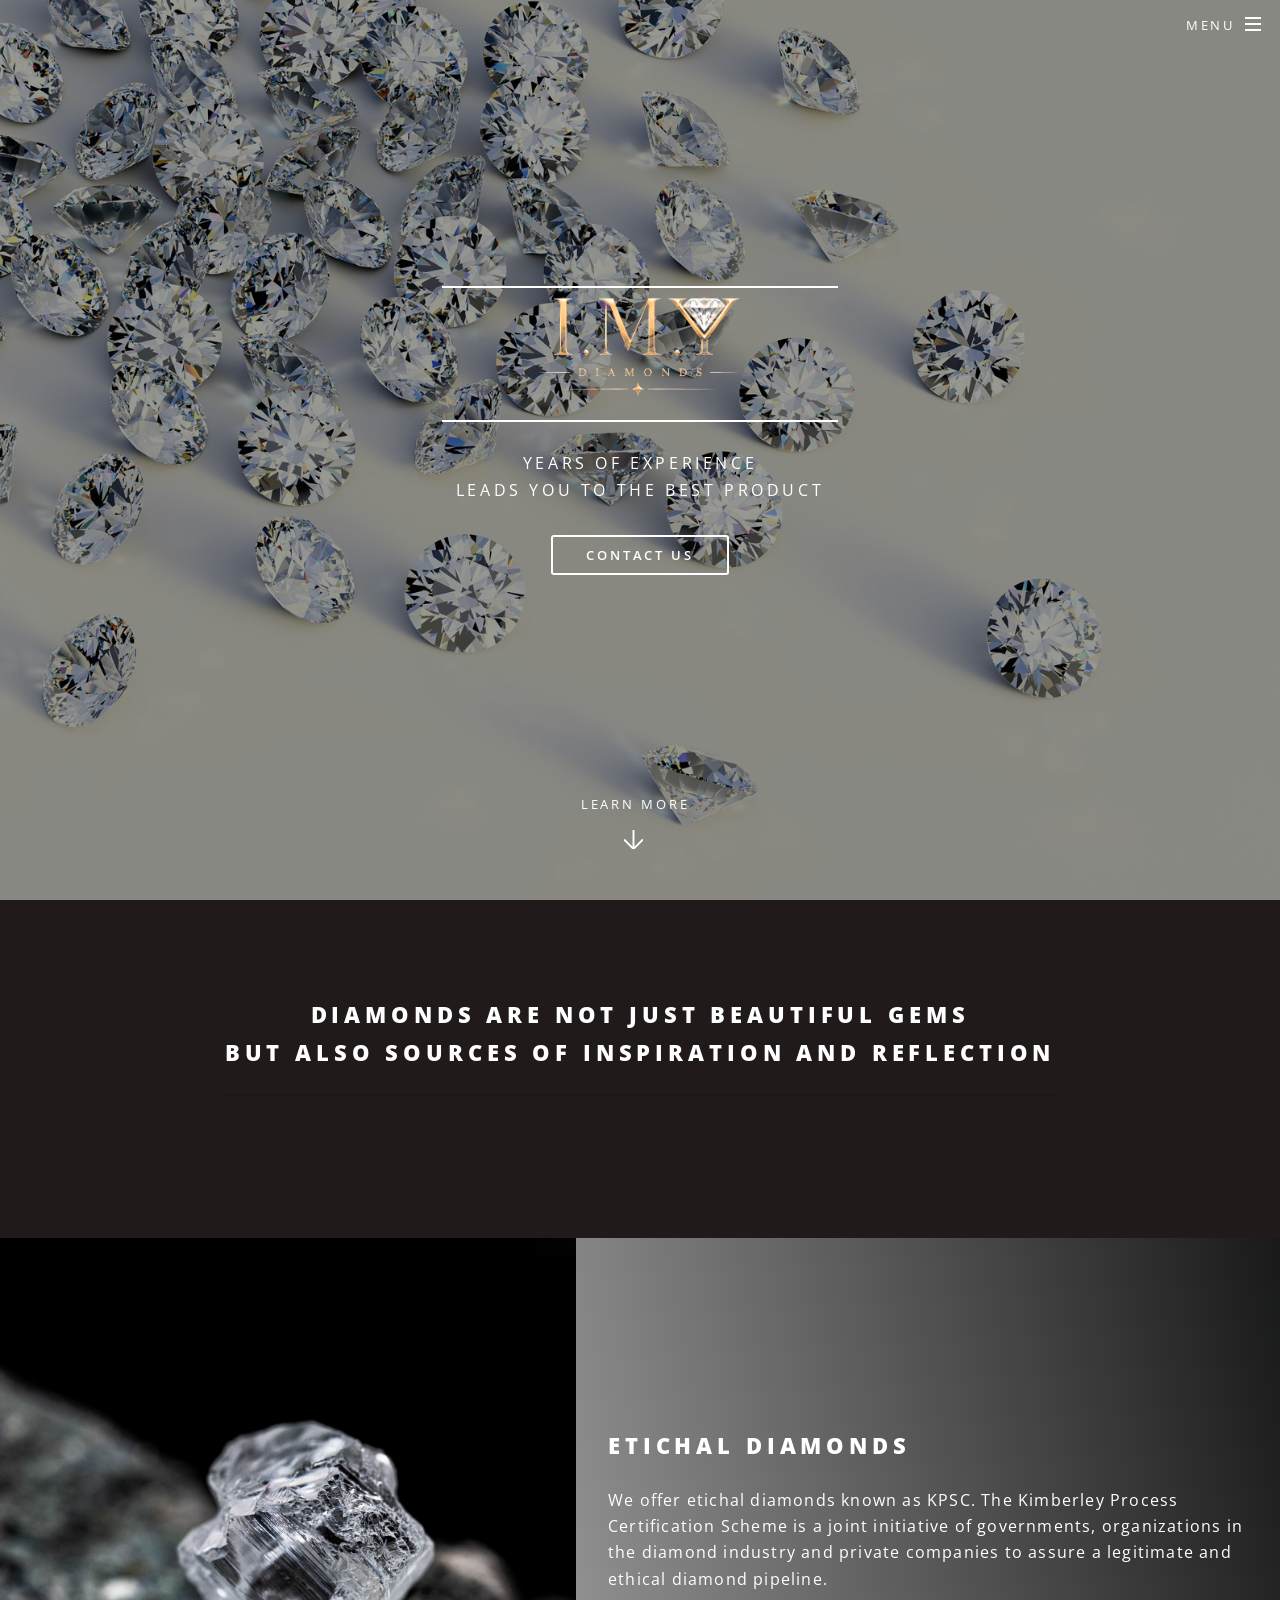
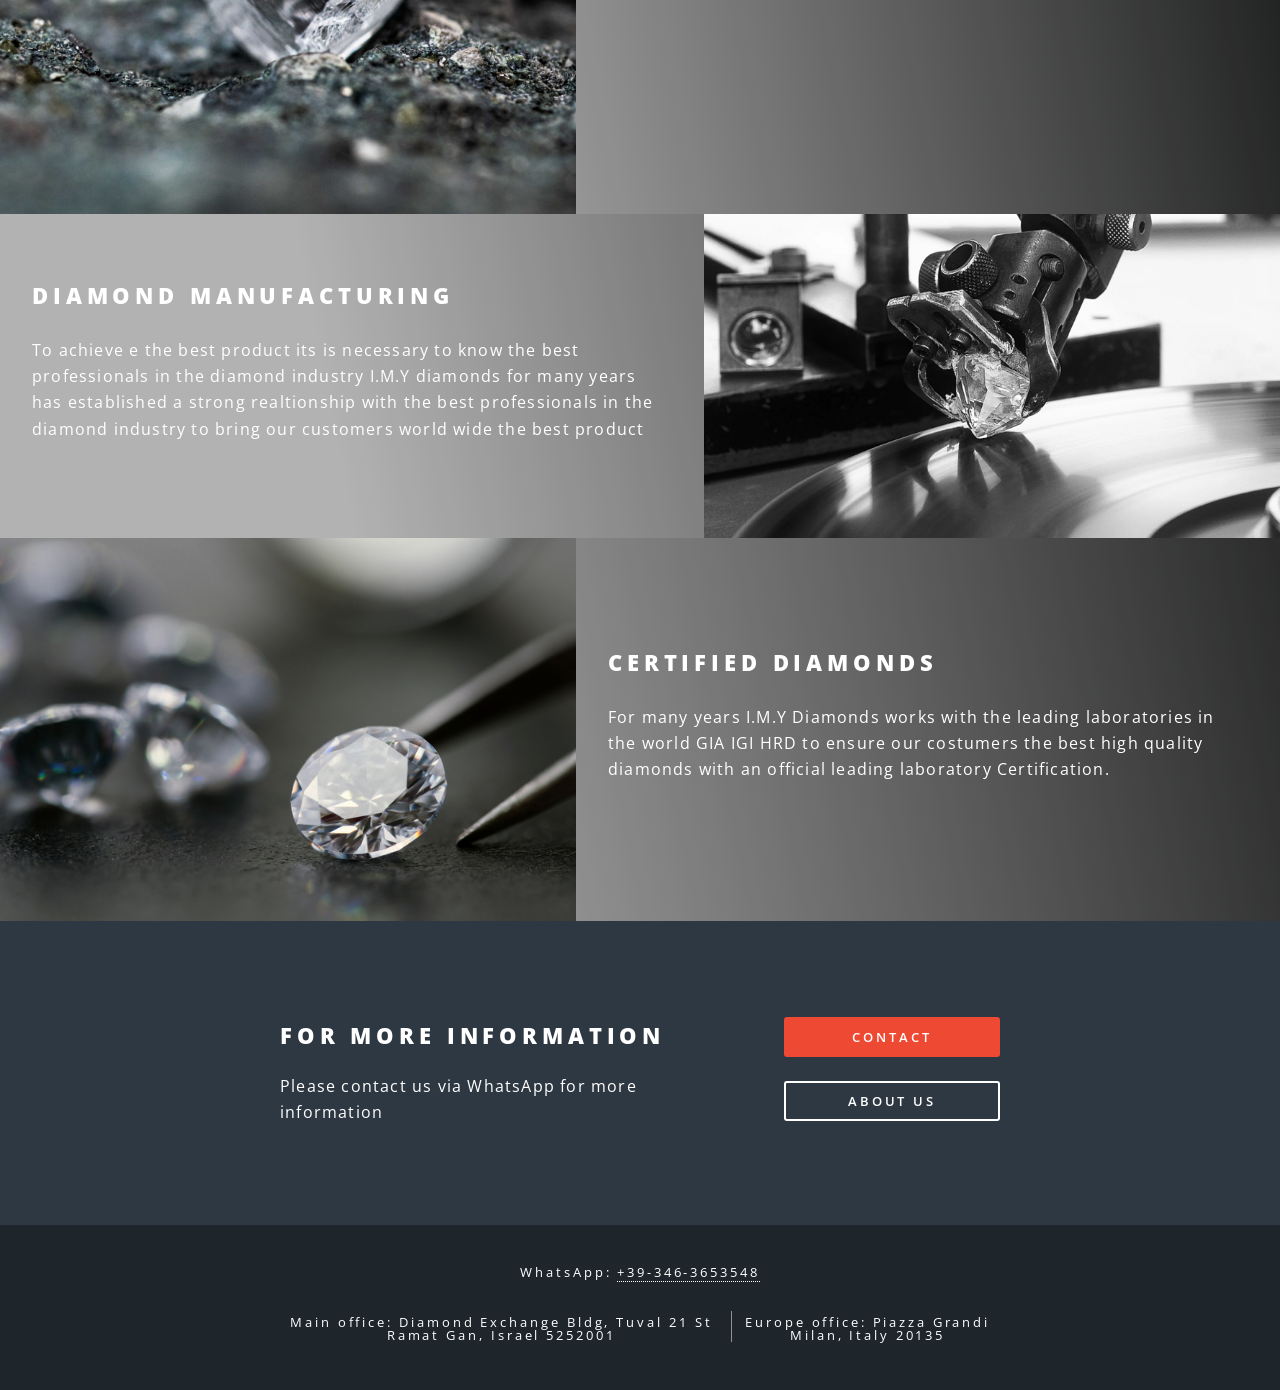
==== commit 35cf2d0a: "fixes" ====
--- a/index.html
+++ b/index.html
@@ -4,11 +4,16 @@
 	html5up.net | @ajlkn
 	Free for personal and commercial use under the CCA 3.0 license (html5up.net/license)
 -->
-<html>
+<html lang="en">
 	<head>
-		<title>Spectral by HTML5 UP</title>
+		<title>I.M.Y DIAMONDS | Certified Diamonds - GIA, IGI, HRD</title>
 		<meta charset="utf-8" />
 		<meta name="viewport" content="width=device-width, initial-scale=1, user-scalable=no" />
+		<meta name="description" content="Within our diamond services, I.M.Y Diamonds delivers diamonds in all sizes, from 0.30 points and up, certified by the world's leading laboratories: GIA, IGI, HRD." />
+		<link rel="alternate" hreflang="en" href="https://www.imydiamonds.com/index.html" />
+		<link rel="alternate" hreflang="it" href="https://www.imydiamonds.com/italian.html" />
+		<link rel="alternate" hreflang="x-default" href="https://www.imydiamonds.com/index.html" />
+		<link rel="icon" type="image/png" href="images/logo.png" />
 		<link rel="stylesheet" href="assets/css/main.css" />
 		<noscript><link rel="stylesheet" href="assets/css/noscript.css" /></noscript>
 	</head>
@@ -19,7 +24,7 @@
 
 				<!-- Header -->
 					<header id="header" class="alt">
-						<h1><a href="index.html"></a></h1>
+						<h1><a href="index.html"><img src="images/logo.png" alt="I.M.Y Diamonds" style="height: 2.5em; width: auto; vertical-align: middle;" /></a></h1>
 						<nav id="nav">
 							<ul>
 								<li class="special">
@@ -30,7 +35,7 @@
 											<li><a href="about.html">About us</a></li>
 											<li><a href="education.html">4c education</a></li>
 											<li><a href="italian.html">Italian</a></li>
-											<li><a href="mailto:info@imydiamonds.com">Contac Us</a></li>
+											<li><a href="https://wa.me/393463653548" target="_blank" rel="noopener">Contact Us</a></li>
 											
 										</ul>
 									</div>
@@ -42,12 +47,12 @@
 				<!-- Banner -->
 					<section id="banner">
 						<div class="inner">
-							<h2>I.M.Y DIAMONDS</h2>
+							<h2 style="border-bottom: none;"><img src="images/logo.png" alt="I.M.Y DIAMONDS" style="max-width: 60%; width: 340px; height: auto;" /></h2>
 							<p>YEARS OF experience <br />
 							LEADS YOU TO THE BEST PRODUCT<br />
 							
 							<ul class="actions special">
-								<li><a href="mailto:info@imydiamonds.com" class="button ">CONTACT US</a></li>
+								<li><a href="https://wa.me/393463653548" target="_blank" rel="noopener" class="button ">CONTACT US</a></li>
 							</ul>
 						</div>
 						<a href="#one" class="more scrolly">Learn More</a>
@@ -136,10 +141,10 @@
 						<div class="inner">
 							<header>
 								<h2>For more information</h2>
-								<p>Please contact us via mail for more information</p>
+								<p>Please contact us via WhatsApp for more information</p>
 							</header>
 							<ul class="actions stacked">
-								<li><a href="mailto:info@imydiamonds.com" class="button fit primary">CONTACT</a></li>
+								<li><a href="https://wa.me/393463653548" target="_blank" rel="noopener" class="button fit primary">CONTACT</a></li>
 								<li><a href="about.html" class="button fit">about us</a></li>
 							</ul>
 						</div>
@@ -155,11 +160,11 @@
 						<!-- <li style="list-style-type: none;"><a href="mailto:info@imydiamonds.com" class="icon solid fa-envelope"><span class="label">Email</span></a></li>
 					</ul> -->
 					<ul class="copyright" style="margin-top:2px;">
-						<li style="list-style-type: none; font-size:small; color: #ffffff; text-transform: none;">Mail:info@imydiamonds.com</li>
+						<li style="list-style-type: none; font-size:small; color: #ffffff; text-transform: none;">WhatsApp: <a href="https://wa.me/393463653548" target="_blank" rel="noopener" style="color: #ffffff;">+39-346-3653548</a></li>
 					</ul>
 					<ul class="copyright">
 						<li style="list-style-type: none; font-size:small; color: #ffffff; text-transform: none;letter-spacing: 0.225em; "  >
-							Main office: Macabi Diamond Building <br> Ramat Gan, Israel 5252005
+							Main office: Diamond Exchange Bldg, Tuval 21 St <br> Ramat Gan, Israel 5252001
 						</li>
 
 					
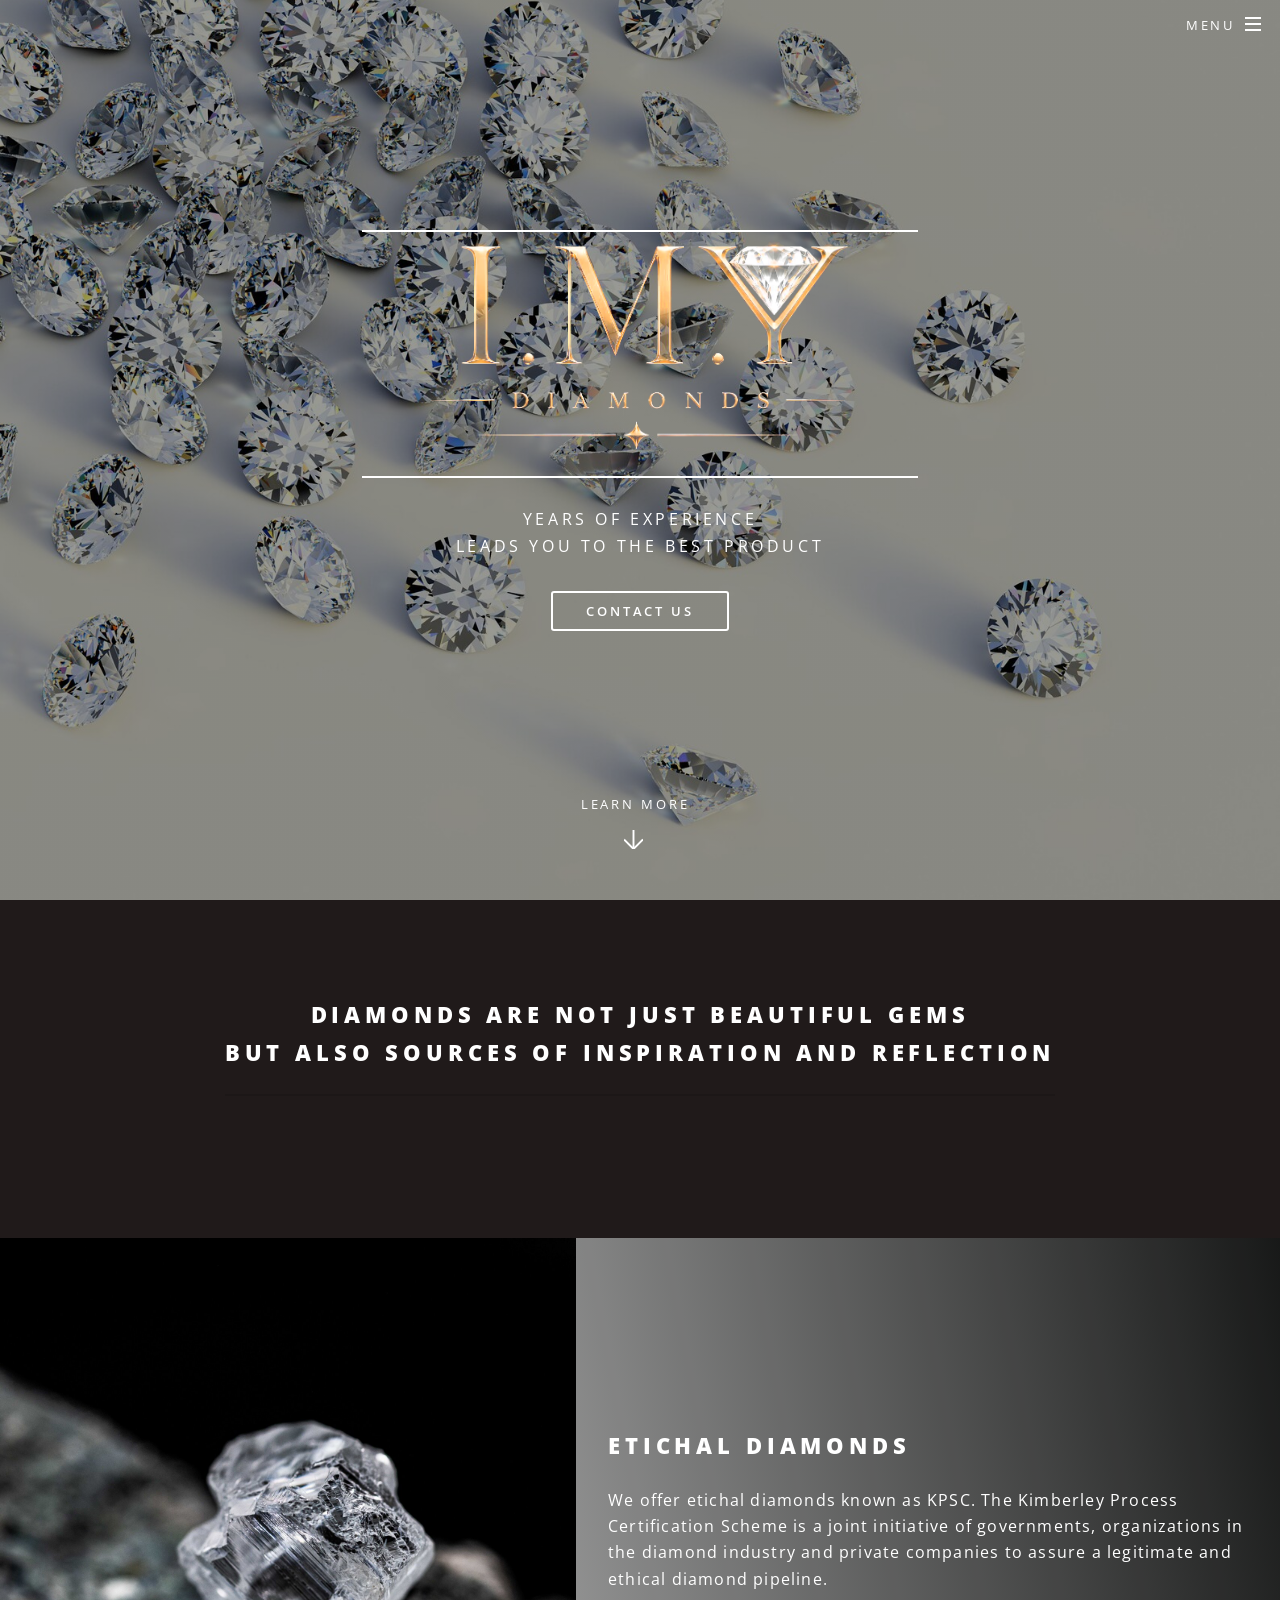
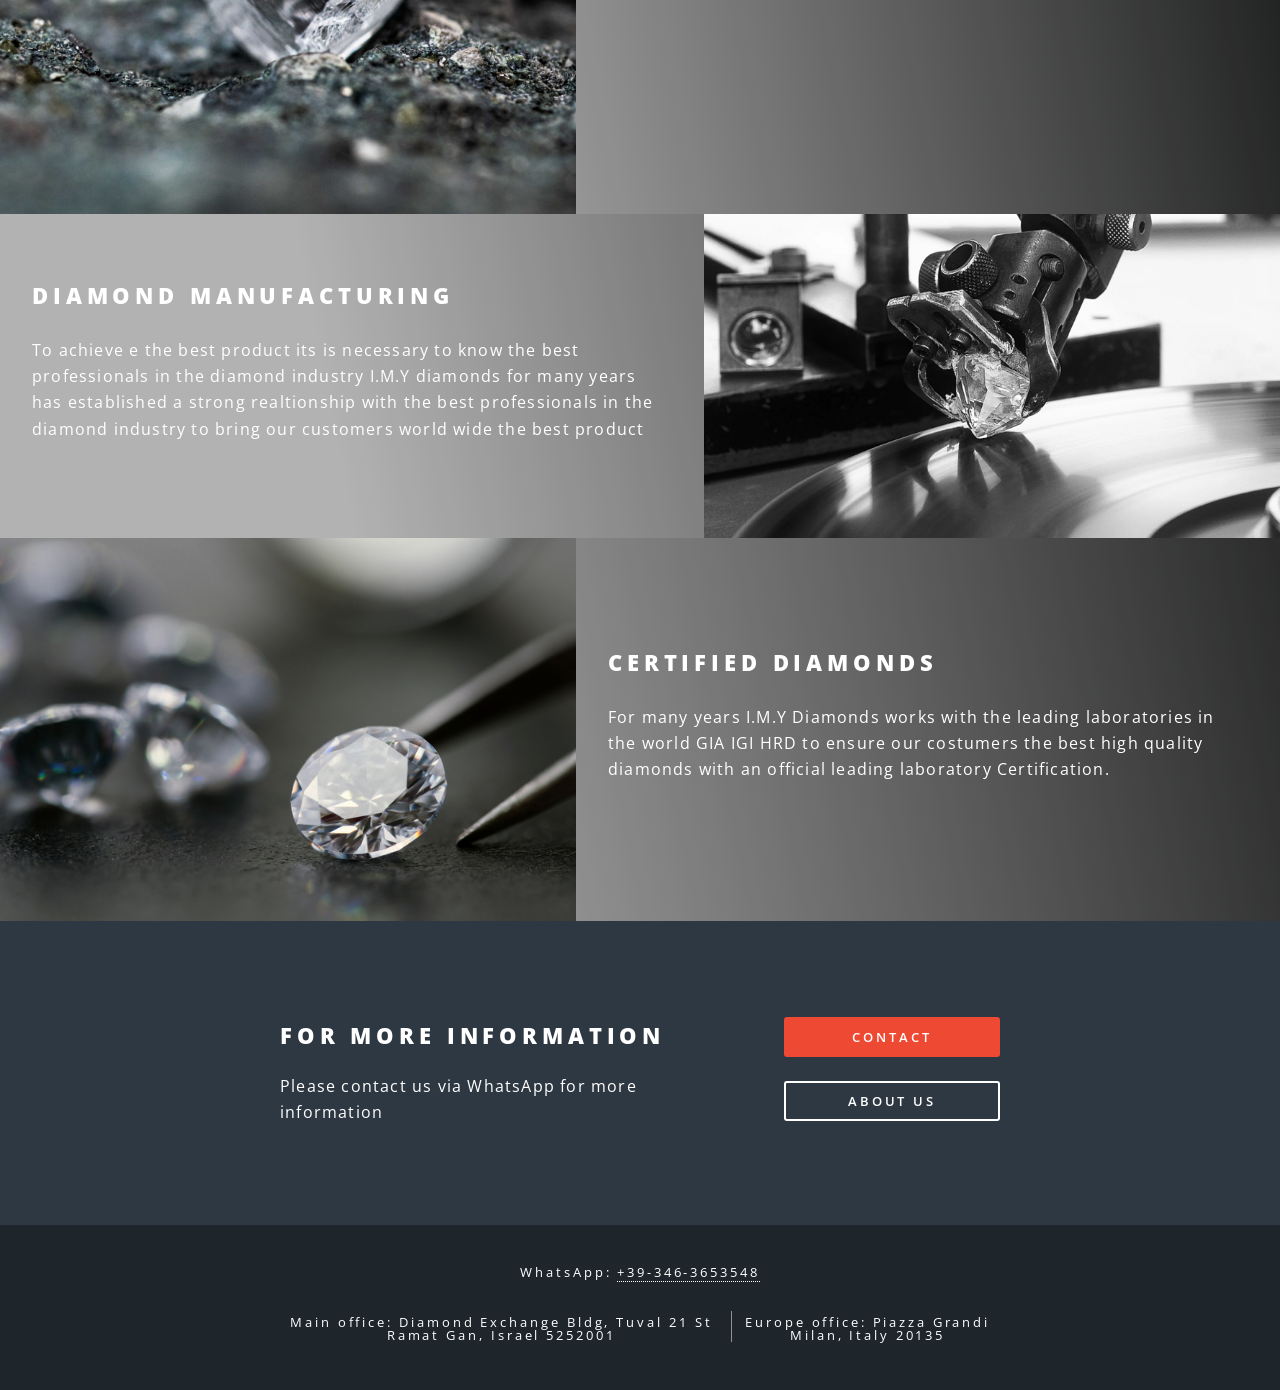
==== commit 55a4d8f5: "fixes" ====
--- a/index.html
+++ b/index.html
@@ -24,7 +24,7 @@
 
 				<!-- Header -->
 					<header id="header" class="alt">
-						<h1><a href="index.html"><img src="images/logo.png" alt="I.M.Y Diamonds" style="height: 2.5em; width: auto; vertical-align: middle;" /></a></h1>
+						<h1><a href="index.html"><img src="images/logo.png" alt="I.M.Y Diamonds" style="height: 2.9em; width: auto; vertical-align: middle; margin-top: -0.15em;" /></a></h1>
 						<nav id="nav">
 							<ul>
 								<li class="special">
@@ -47,7 +47,7 @@
 				<!-- Banner -->
 					<section id="banner">
 						<div class="inner">
-							<h2 style="border-bottom: none;"><img src="images/logo.png" alt="I.M.Y DIAMONDS" style="max-width: 60%; width: 340px; height: auto;" /></h2>
+							<h2 style="border-bottom: none;"><img src="images/logo.png" alt="I.M.Y DIAMONDS" style="max-width: 85%; width: 500px; height: auto;" /></h2>
 							<p>YEARS OF experience <br />
 							LEADS YOU TO THE BEST PRODUCT<br />
 							
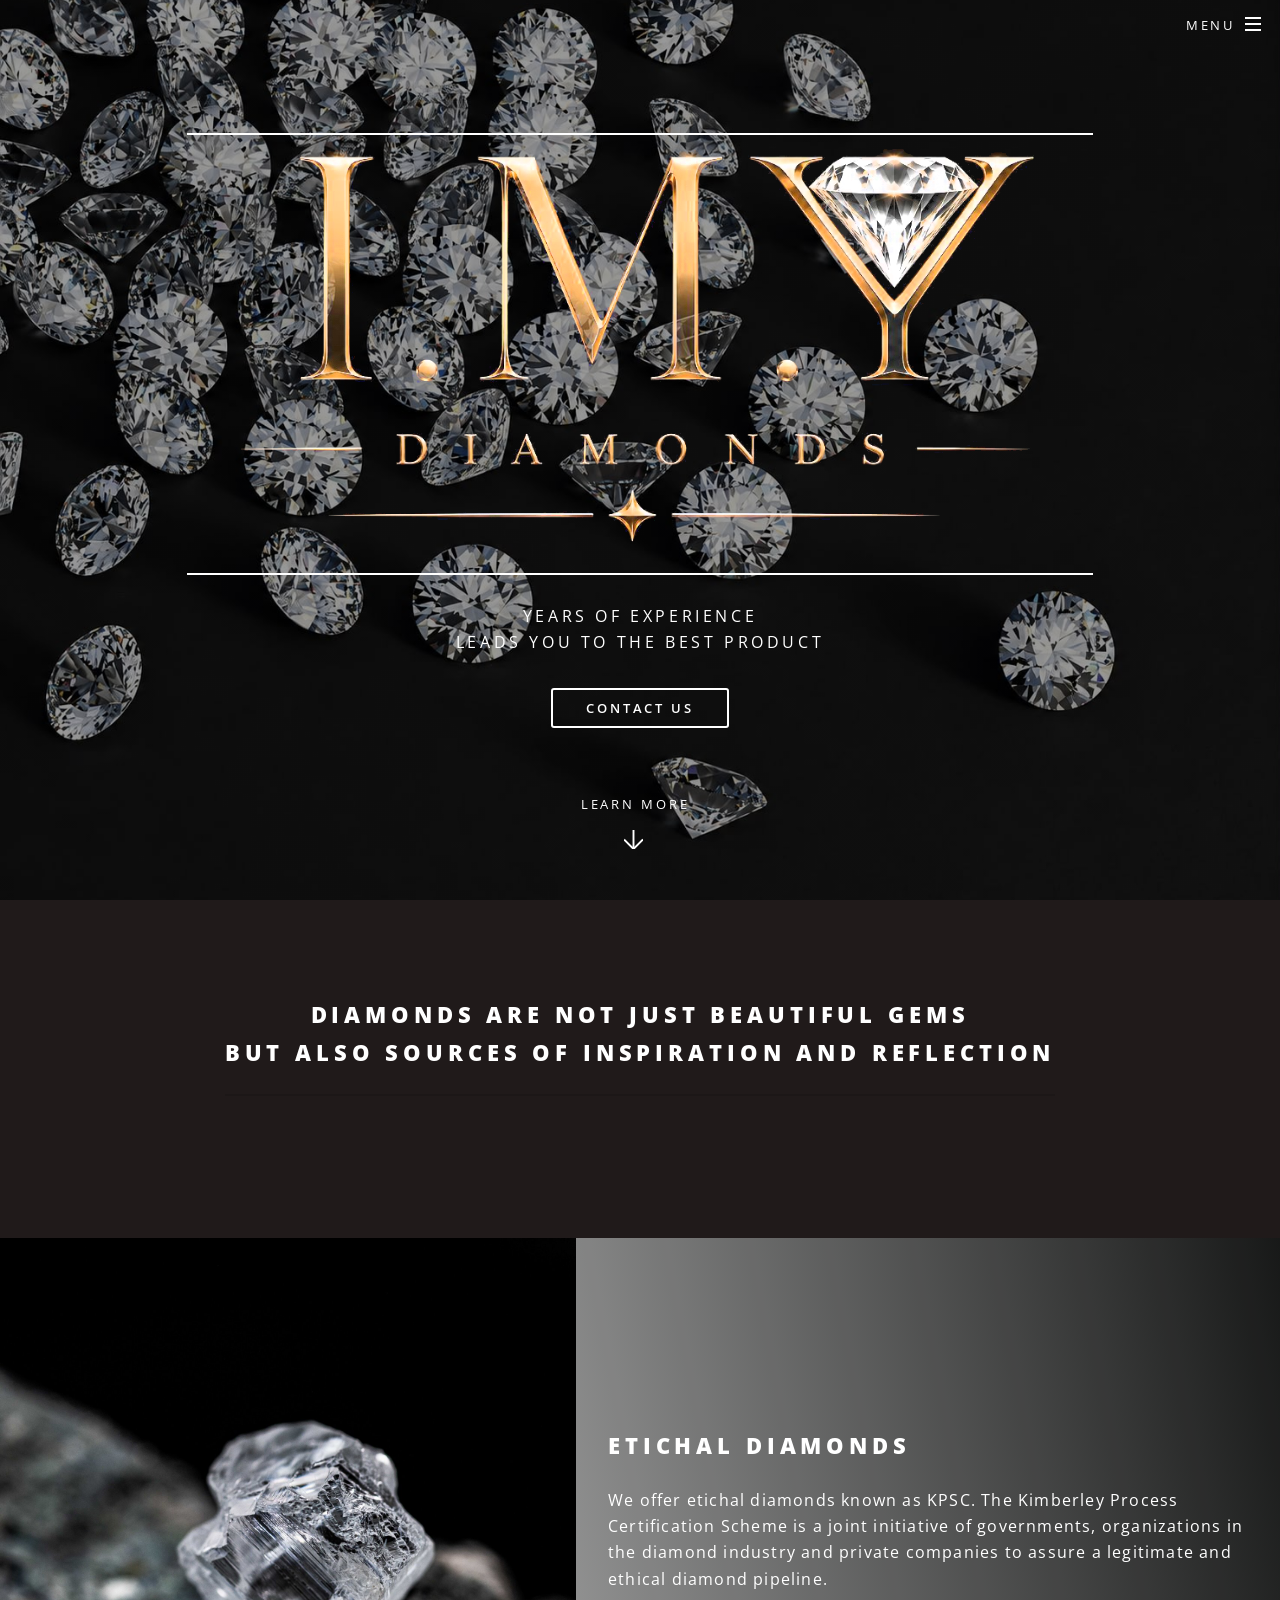
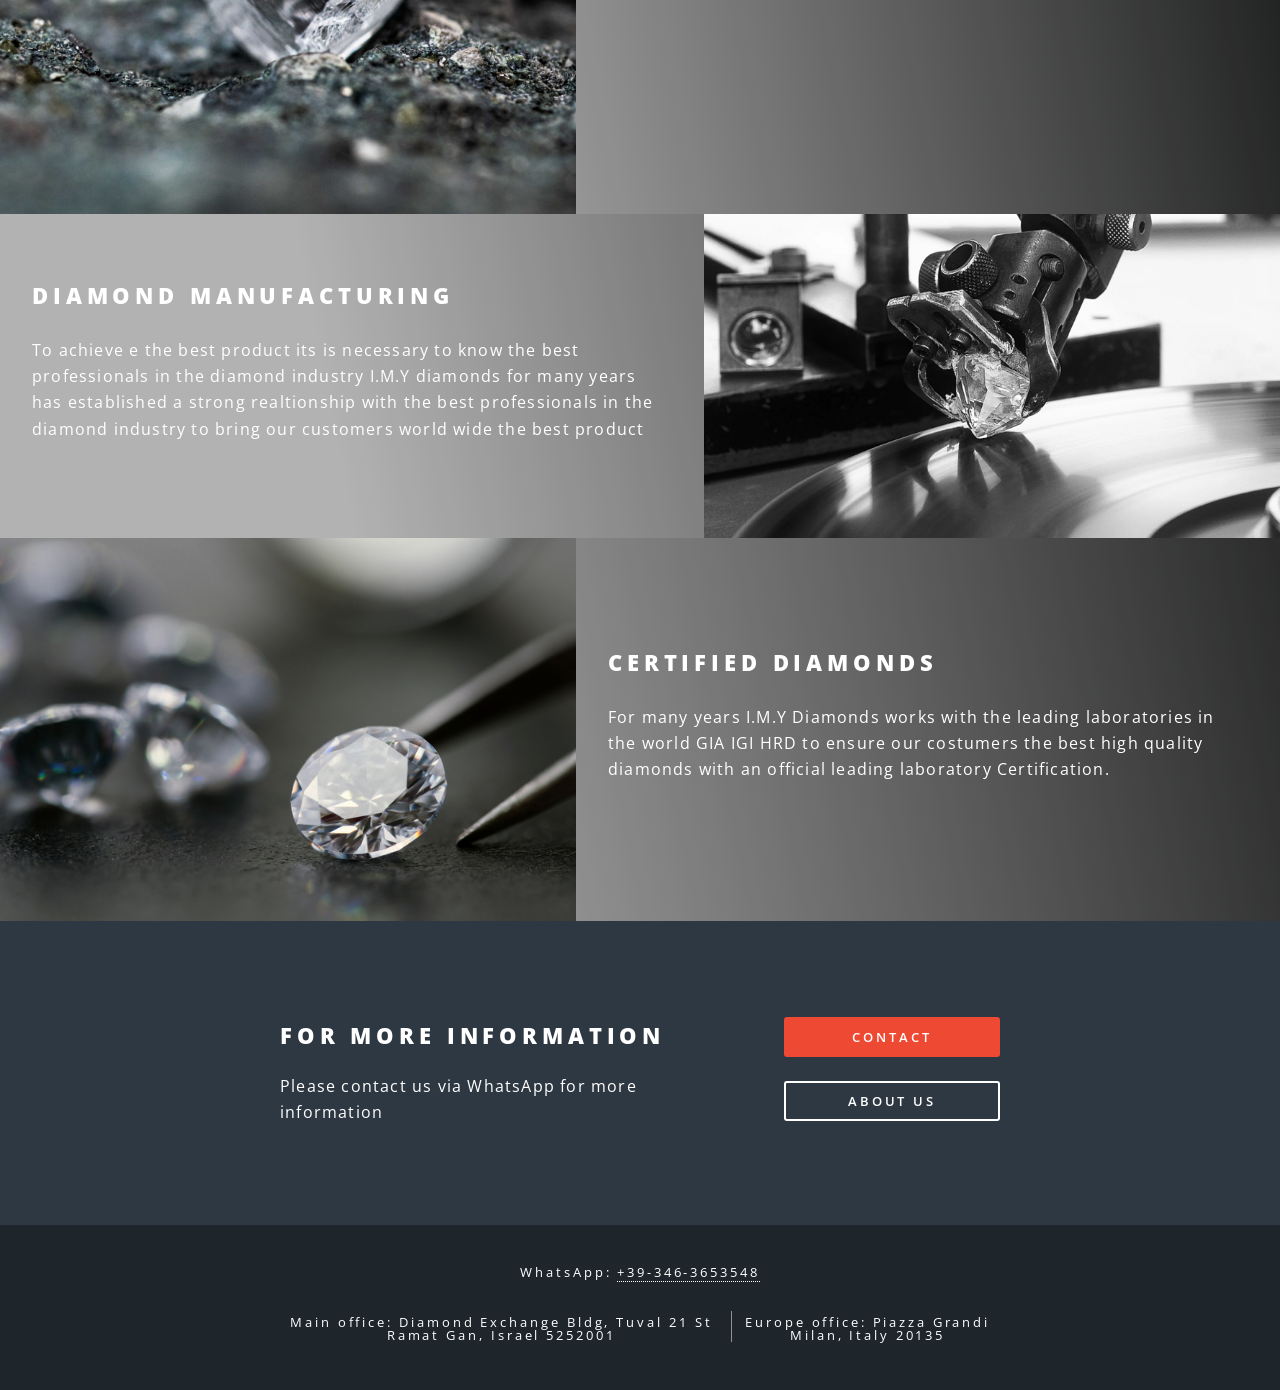
==== commit 7418f5fe: "fixes" ====
--- a/index.html
+++ b/index.html
@@ -47,7 +47,7 @@
 				<!-- Banner -->
 					<section id="banner">
 						<div class="inner">
-							<h2 style="border-bottom: none;"><img src="images/logo.png" alt="I.M.Y DIAMONDS" style="max-width: 85%; width: 500px; height: auto;" /></h2>
+							<h2 style="border-bottom: none;"><img src="images/logo.png" alt="I.M.Y DIAMONDS" style="max-width: 95%; width: 850px; height: auto;" /></h2>
 							<p>YEARS OF experience <br />
 							LEADS YOU TO THE BEST PRODUCT<br />
 							
--- a/assets/css/main.css
+++ b/assets/css/main.css
@@ -4003,10 +4003,10 @@
 /* Landing */
 
 	body.landing #page-wrapper {
-		background-image: -moz-linear-gradient(top, rgba(0, 0, 0, 0.4), rgba(0,0,0,0.4)), url("images/il_1588xN.2961587397_c2sc.jpg");
-		background-image: -webkit-linear-gradient(top, rgba(0, 0, 0, 0.4), rgba(0,0,0,0.4)), url("images/il_1588xN.2961587397_c2sc.jpg");
-		background-image: -ms-linear-gradient(top, rgba(0,0,0,0.4), rgba(0,0,0,0.4)), url("images/il_1588xN.2961587397_c2sc.jpg");
-		background-image: linear-gradient(top, rgba(0,0,0,0.4), rgba(0,0,0,0.4)), url("images/il_1588xN.2961587397_c2sc.jpg");
+		background-image: -moz-linear-gradient(top, rgba(0, 0, 0, 0.4), rgba(0,0,0,0.4)), url("images/cc.jpg");
+		background-image: -webkit-linear-gradient(top, rgba(0, 0, 0, 0.4), rgba(0,0,0,0.4)), url("images/cc.jpg");
+		background-image: -ms-linear-gradient(top, rgba(0,0,0,0.4), rgba(0,0,0,0.4)), url("images/cc.jpg");
+		background-image: linear-gradient(top, rgba(0,0,0,0.4), rgba(0,0,0,0.4)), url("images/cc.jpg");
 		background-attachment: fixed;
 		background-position: center center;
 		background-repeat: no-repeat;
@@ -4024,10 +4024,10 @@
 
 	body.is-mobile.landing #banner,
 	body.is-mobile.landing .wrapper.style4 {
-		background-image: -moz-linear-gradient(top, rgba(0,0,0,0.5), rgba(0,0,0,0.5)), url("images/il_1588xN.2961587397_c2sc.jpg");
-		background-image: -webkit-linear-gradient(top, rgba(0,0,0,0.5), rgba(0,0,0,0.5)), url("images/il_1588xN.2961587397_c2sc.jpg");
-		background-image: -ms-linear-gradient(top, rgba(0,0,0,0.5), rgba(0,0,0,0.5)), url("images/il_1588xN.2961587397_c2sc.jpg");
-		background-image: linear-gradient(top, rgba(0,0,0,0.5), rgba(0,0,0,0.5)), url("images/il_1588xN.2961587397_c2sc.jpg");
+		background-image: -moz-linear-gradient(top, rgba(0,0,0,0.5), rgba(0,0,0,0.5)), url("images/cc.jpg");
+		background-image: -webkit-linear-gradient(top, rgba(0,0,0,0.5), rgba(0,0,0,0.5)), url("images/cc.jpg");
+		background-image: -ms-linear-gradient(top, rgba(0,0,0,0.5), rgba(0,0,0,0.5)), url("images/cc.jpg");
+		background-image: linear-gradient(top, rgba(0,0,0,0.5), rgba(0,0,0,0.5)), url("images/cc.jpg");
 		background-position: center center;
 		background-repeat: no-repeat;
 		background-size: cover;
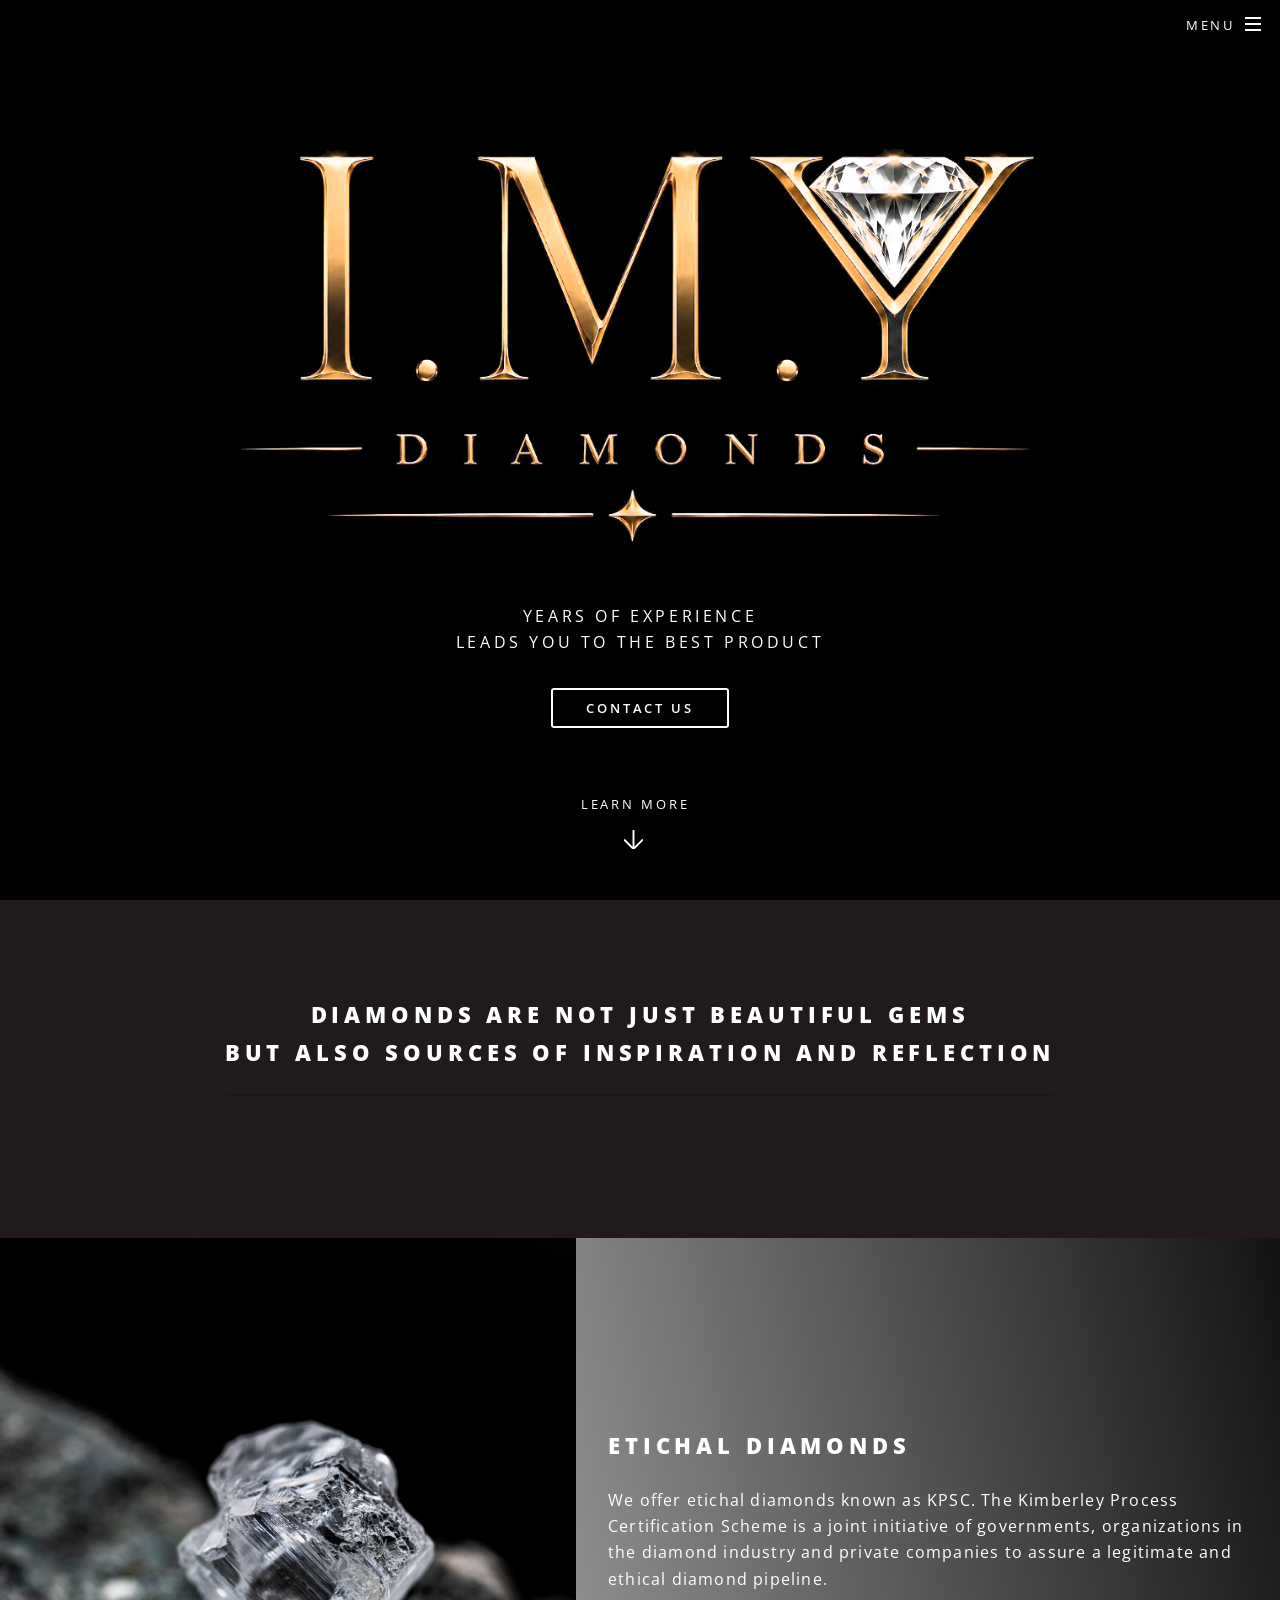
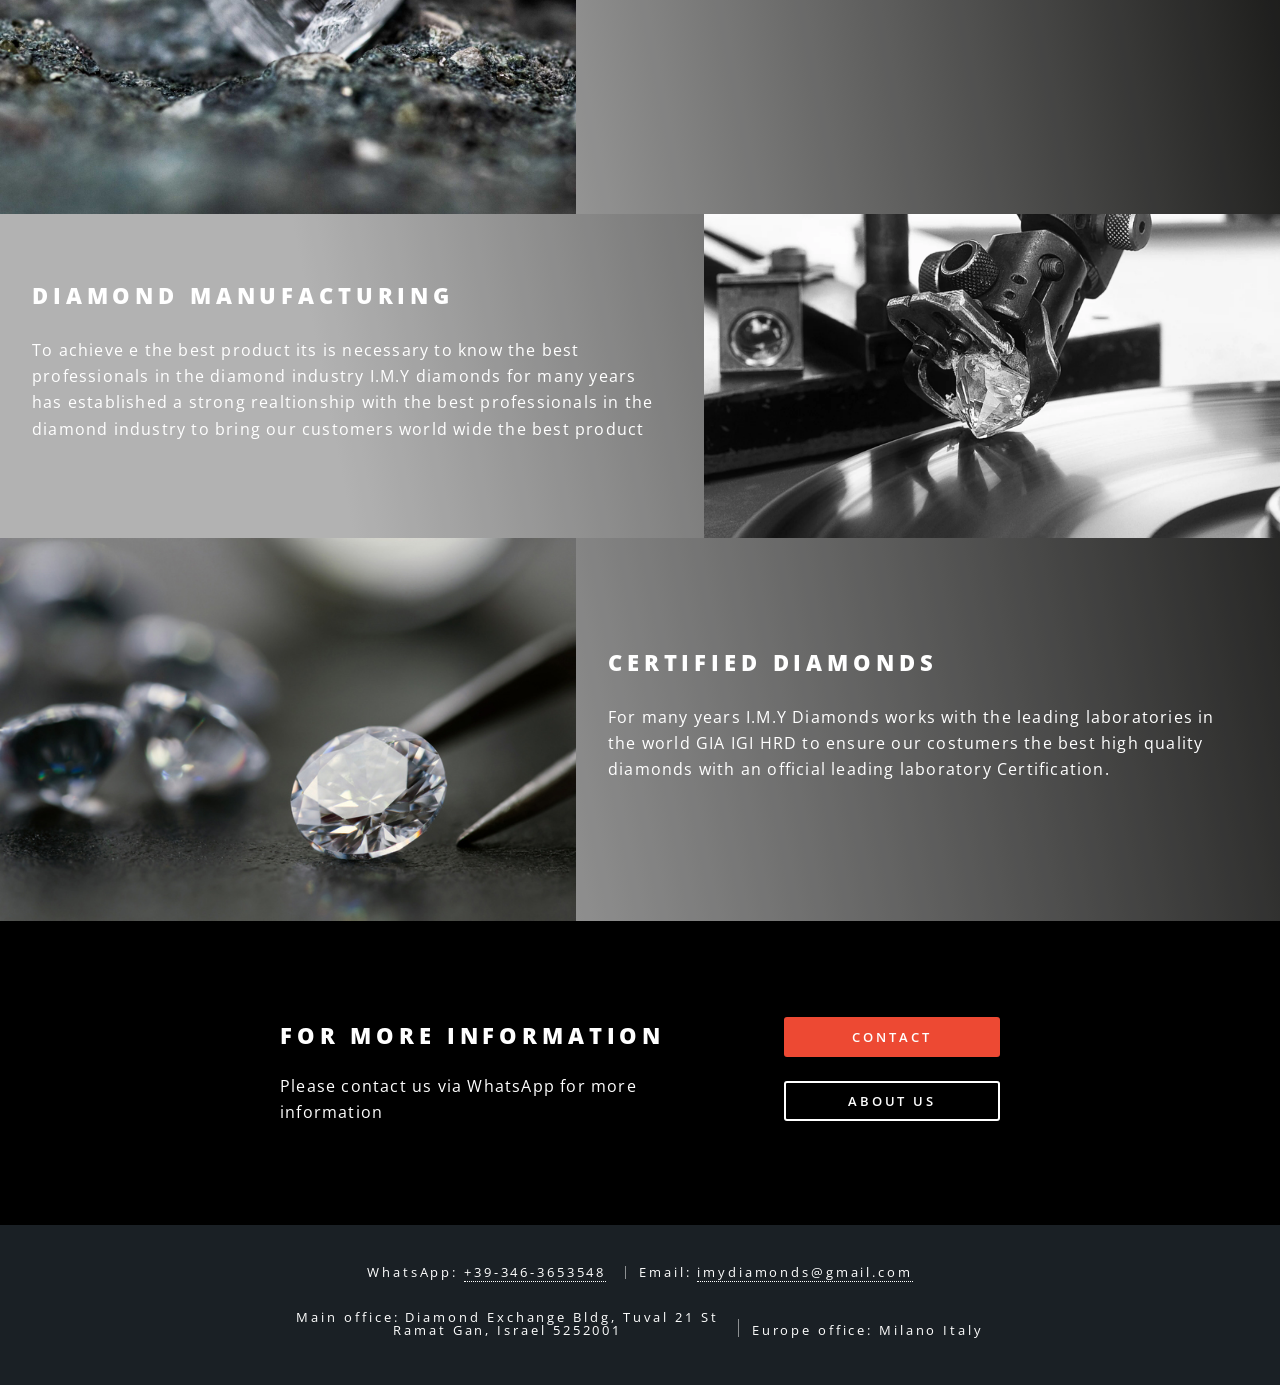
==== commit a61ddb53: "Add contact email, simplify Europe office address Co-Authored-By: Claude Fable 5.1 <noreply@anthropi" ====
--- a/index.html
+++ b/index.html
@@ -161,6 +161,7 @@
 					</ul> -->
 					<ul class="copyright" style="margin-top:2px;">
 						<li style="list-style-type: none; font-size:small; color: #ffffff; text-transform: none;">WhatsApp: <a href="https://wa.me/393463653548" target="_blank" rel="noopener" style="color: #ffffff;">+39-346-3653548</a></li>
+						<li style="list-style-type: none; font-size:small; color: #ffffff; text-transform: none;">Email: <a href="mailto:imydiamonds@gmail.com" style="color: #ffffff;">imydiamonds@gmail.com</a></li>
 					</ul>
 					<ul class="copyright">
 						<li style="list-style-type: none; font-size:small; color: #ffffff; text-transform: none;letter-spacing: 0.225em; "  >
@@ -170,7 +171,7 @@
 					
 					
 						<li style="list-style-type: none; padding-top:5px ; font-size: small;color: #ffffff; text-transform: none; " >
-							Europe office: Piazza Grandi <br> Milan, Italy 20135
+							Europe office: Milano Italy
 						</li>
 
 						
--- a/assets/css/main.css
+++ b/assets/css/main.css
@@ -3612,7 +3612,7 @@
 				-webkit-transition-delay: 0.25s;
 				-ms-transition-delay: 0.25s;
 				transition-delay: 0.25s;
-				background: #fff;
+				background: transparent;
 				content: '';
 				display: block;
 				height: 2px;
@@ -4003,14 +4003,8 @@
 /* Landing */
 
 	body.landing #page-wrapper {
-		background-image: -moz-linear-gradient(top, rgba(0, 0, 0, 0.4), rgba(0,0,0,0.4)), url("images/cc.jpg");
-		background-image: -webkit-linear-gradient(top, rgba(0, 0, 0, 0.4), rgba(0,0,0,0.4)), url("images/cc.jpg");
-		background-image: -ms-linear-gradient(top, rgba(0,0,0,0.4), rgba(0,0,0,0.4)), url("images/cc.jpg");
-		background-image: linear-gradient(top, rgba(0,0,0,0.4), rgba(0,0,0,0.4)), url("images/cc.jpg");
-		background-attachment: fixed;
-		background-position: center center;
-		background-repeat: no-repeat;
-		background-size: cover;
+		background-image: none;
+		background-color: #000000;
 		padding-top: 0;
 	}
 
@@ -4024,13 +4018,8 @@
 
 	body.is-mobile.landing #banner,
 	body.is-mobile.landing .wrapper.style4 {
-		background-image: -moz-linear-gradient(top, rgba(0,0,0,0.5), rgba(0,0,0,0.5)), url("images/cc.jpg");
-		background-image: -webkit-linear-gradient(top, rgba(0,0,0,0.5), rgba(0,0,0,0.5)), url("images/cc.jpg");
-		background-image: -ms-linear-gradient(top, rgba(0,0,0,0.5), rgba(0,0,0,0.5)), url("images/cc.jpg");
-		background-image: linear-gradient(top, rgba(0,0,0,0.5), rgba(0,0,0,0.5)), url("images/cc.jpg");
-		background-position: center center;
-		background-repeat: no-repeat;
-		background-size: cover;
+		background-image: none;
+		background-color: #000000;
 	}
 
 	body.is-mobile.landing #footer {
